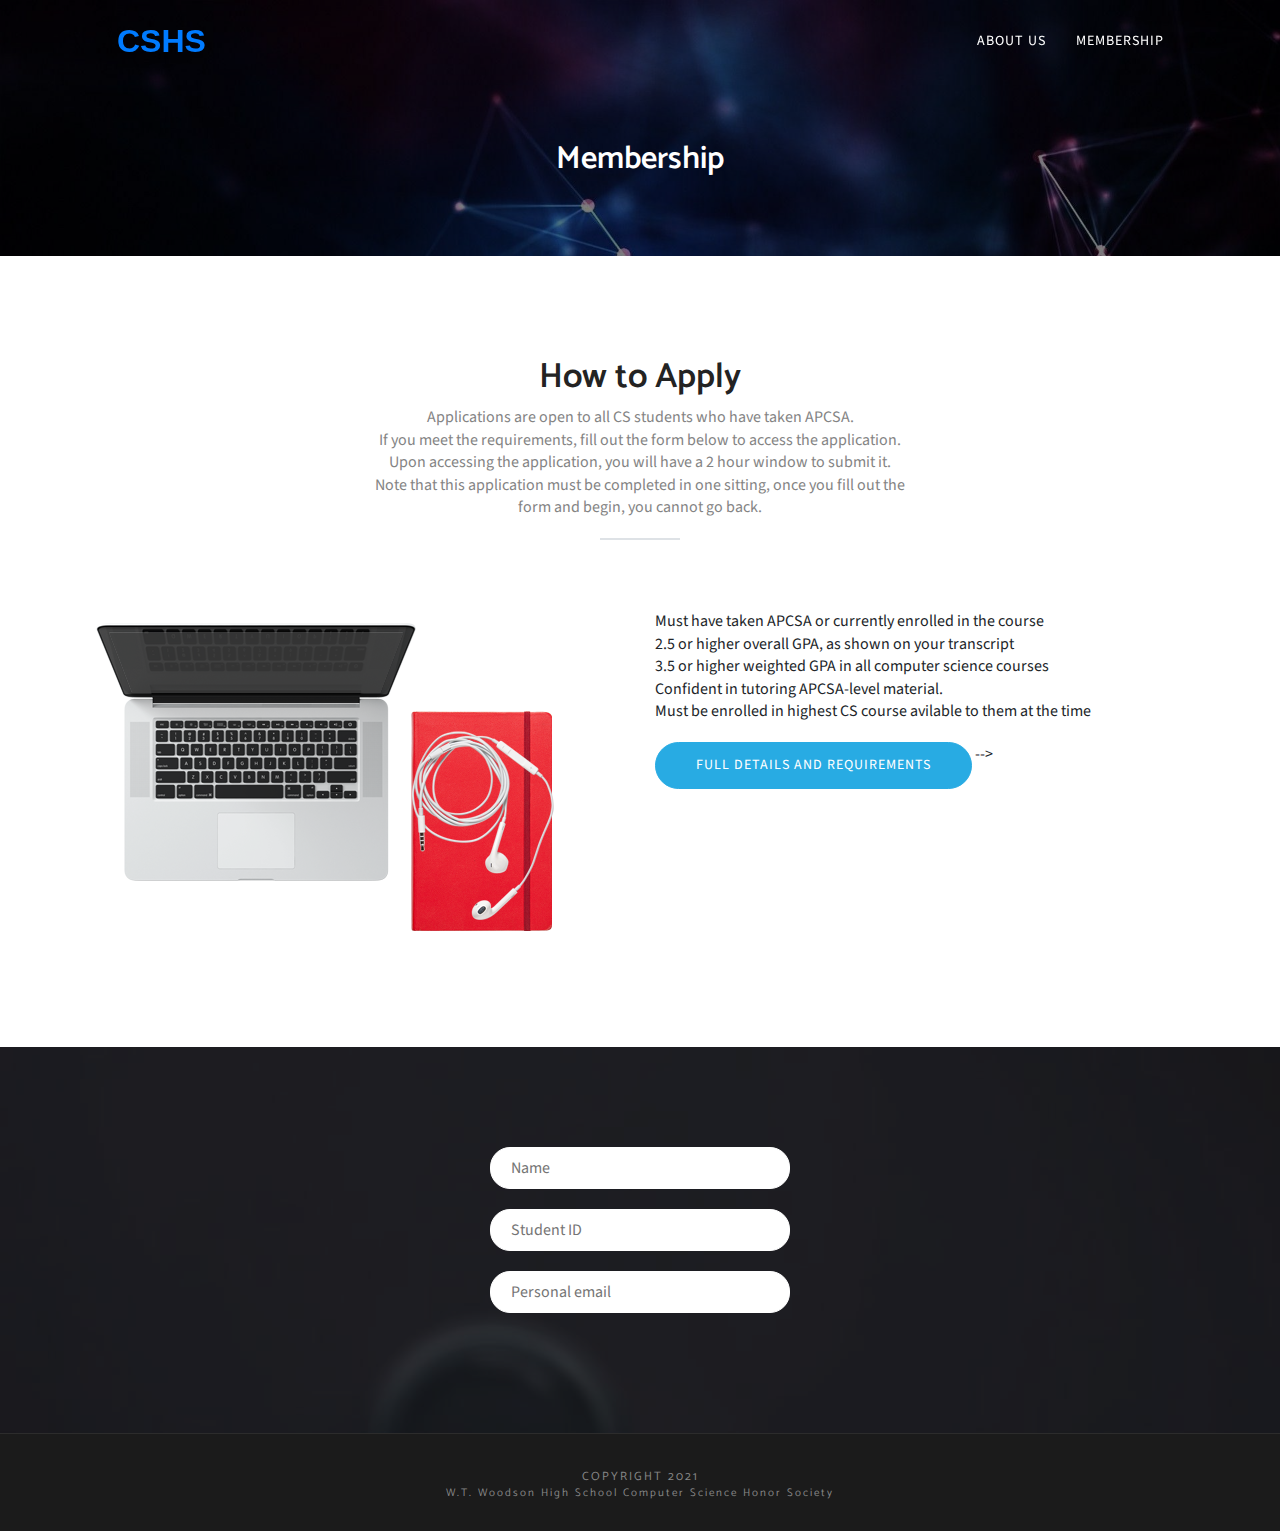
==== membership.html @ 506b85c4 "Merge branch 'main' of https://github.com/woodsoncshs/woodsoncshs.github.io" ====
<!DOCTYPE html>
<html>
<head>
    <!-- ---------------- General meta ---------------- -->
    <meta http-equiv="Content-Type" content="text/html; charset=UTF-8">
    <meta name="description" content="Bingo One page parallax responsive HTML Template ">
    <meta name="author" content="Themefisher.com">

    <!-- ---------------- Mobile specific meta ---------------- -->
    <meta name="viewport" content="width=device-width, initial-scale=1">

    <title>Woodson CSHS</title>

    <!-- ================================ CSS ================================ -->
    <link rel="stylesheet" href="./css/style.css">
    <link rel="stylesheet" href="./css/bootstrap.min.css">
    <link rel="stylesheet" href="./css/lightbox.min.css">
    <link rel="stylesheet" href="./css/animate.css">
    <link rel="stylesheet" href="./css/slick.css">
    <link rel="stylesheet" href="./css/style(1).css">  
    <link rel="stylesheet" href="./css/index.css">  
    <link rel="stylesheet" href="./css/membership.css">  
</head>


<body id="body">
    <!-- ================================ Fixed Navigation ================================ -->
    <header class="navigation fixed-top">
    <div class="container">
        <!-- main nav -->
        <nav class="navbar navbar-expand-lg navbar-light">
        <!-- logo -->
        <a class="navbar-brand logo" href="https://woodson-cshs.vercel.app/index.html">
        </a>
            <a class="nav-item" href="https://woodson-cshs.vercel.app/#">
                <span style="font-weight: bold; font-size: 2rem; font-family: Segoe UI, Tahoma, Geneva, Verdana, sans-serif;">CSHS</span>
            </a>
        
        <!-- /logo -->
        <button class="navbar-toggler" type="button" data-toggle="collapse" data-target="#navigation" aria-controls="navigation" aria-expanded="false" aria-label="Toggle navigation">
            <span class="navbar-toggler-icon"></span>
        </button>

        <div class="collapse navbar-collapse" id="navigation">
            <ul class="navbar-nav ml-auto text-center">
            <li class="nav-item ">
                <a class="nav-link" href="#about">About Us</a>
            </li>
            <li class="nav-item ">
                <a class="nav-link" href="membership.html">Membership</a>
            </li>
            </ul>
        </div>
        </nav>
        <!-- /main nav -->
    </div>
    </header>
    <!-- ================================ End Fixed Navigation ================================ -->

    <section class="single-page-header">
        <div class="container">
            <div class="row">
                <div class="col-md-12">
                    <h2>Membership</h2>

                </div>
            </div>
        </div>
    </section>


    <!-- ================================ Start About Section ================================ -->

    <section class="about" id="about">
        <div class="container">
            <div class="row">

                <!-- section title -->
                <div class="col-12">
                    <div class="title text-center">
                        <h2>How to Apply</h2>
                        <p>Applications are open to all CS students who have taken APCSA.</p>
            <p>If you meet the requirements, fill out the form below to access the application.</p>
            <p>Upon accessing the application, you will have a 2 hour window to submit it.</p>
            <p>Note that this application must be completed in one sitting, once you fill out the form and begin, you cannot go back.</p>
                        <div class="border"></div>
                    </div>
                </div>
                <!-- /section title -->

                <div class="col-md-6">
                    <img src="../assets/about-2.png" class="img-fluid" alt="">
                </div>
                <div class="col-md-6">
                    <ul class="checklist">
                        <li>Must have taken APCSA or currently enrolled in the course</li>
                        <li>2.5 or higher overall GPA, as shown on your transcript</li>
                        <li>3.5 or higher weighted GPA in all computer science courses</li>
                        <li>Confident in tutoring APCSA-level material.</li>
                        <li>Must be enrolled in highest CS course avilable to them at the time</li>
                    </ul>
                    <a href="https://woodson-cshs.vercel.app/application_details.pdf" class="btn btn-main mt-20" download="">Full details and requirements</a>
    <!--         <button id="openTeacherLink" class="btn btn-main mt-20">Request Teacher Recommendation</button> -->
            <script>
                // Get the button element by its id
                var button = document.getElementById("openTeacherLink");
                
                // Add a click event listener to the button
                button.addEventListener("click", function() {
                    // Define the URL you want to open in a new tab
                    var url = "https://www.google.com";
                    
                    // Open the URL in a new tab
                    window.open(url, "_blank");
                });
            </script> -->
                </div>
            </div> <!-- End row -->
        </div> <!-- End container -->
    </section> <!-- End section -->



        <!-- Start Pricing section
            =========================================== -->
    <section class="pricing-table " id="pricing">
        <div class="container">
        <center>
        <div class="fcf-body">
            <div id="fcf-form">
                <div class="form-elements" style="color: white;">
                    <form action="https://formspree.io/f/movaoaee" target="https://forms.gle/Y41dBiAZgpLcd3Kw6" method="post">

                        <label class="form-section">
                            <input class="form-input" placeholder="Name" type="text" name="name">
                        </label>
                        <label class="form-section">
                            <input class="form-input" placeholder="Student ID" type="text" name="name">
                        </label>
                        <label class="form-section">
                            <input class="form-input" placeholder="Personal email" type="text" name="name">
                        </label>
                        <!-- <label class="form-section">
                            <button type="submit" id="start-button"
                            onclick="openApplicationForm()"
                            >Start Application</button>
                        </label> -->
                    </form>


                    <!-- <form id="fcf-form-id" class="fcf-form-class" method="post" action="https://script.google.com/macros/s/AKfycbyuRmaHg55ss0B-yvMfLpNLsrRLZQ8kvXz-AezRRvA0p7ndEiEAN_7xOXNvfqrNZzZAsg/exec">
                        <div class="fcf-form-group">
                            <label for="Name" class="fcf-label">Name</label>
                            <div class="fcf-input-group">
                                <input type="text" id="Name" name="Name" class="fcf-form-control" required="">
                            </div>
                        </div>
                        <br>
                        <div class="fcf-form-group">
                            <label for="Email" class="fcf-label">Personal email address</label>
                            <div class="fcf-input-group">
                                <input type="email" id="Email" name="Email" class="fcf-form-control" required="">
                            </div>
                        </div>
                        <br>
                        <div class="fcf-form-group">
                        <label for="SEmail" class="fcf-label">School email address</label>
                        <div class="fcf-input-group">
                            <input type="email" id="SEmail" name="SEmail" class="fcf-form-control" required="">
                        </div>
                        </div>
                        <br>
                        <div class="fcf-form-group">
                            <button type="submit" id="fcf-button" class="btn btn-main mt-20">Start Application</button>

                            <script type="text/javascript">
                            document.getElementById('fcf-button').addEventListener('click', function() {
                                window.open('https://docs.google.com/forms/d/e/1FAIpQLSd4wOHmdvgYA9Grf5fezfBo4tDIXlmd56w8-1Hycdko66jeHQ/viewform?usp=sf_link', '_blank');  
                            });
                        </script>
                        </div>
                    </form> -->
                </div>
            </div>
        </div>
        </center>
        </div> <!-- End container -->
    </section> <!-- End section -->



    <footer id="footer" class="bg-one">
    
    <div class="footer-bottom">
        <h5>Copyright 2021</h5>
        <h6>W.T. Woodson High School Computer Science Honor Society</h6>
    </div>
    </footer> 



    <!-- end Footer Area
    ========================================== -->


    
    <!-- ================================ Essential Scripts ================================ -->

    <!-- Main jQuery -->
    <script src="./Woodson CSHS_files/jquery.min.js.download"></script>
    
    <!-- Form Validation -->
    <script src="./js/jquery.form.js"></script> 
    <script src="./js/jquery.validate.min.js"></script>
    <script src="./js/bootstrap.min.js"></script>
    <script src="./js/jquery.parallax-1.1.3.js"></script>
    <script src="./js/lightbox.min.js"></script>
    <script src="./js/slick.min.js"></script>
    <script src="./js/jquery.filterizr.min.js"></script>
    <script src="./js/smooth-scroll.min.js"></script>
    <script src="./js/script.js"></script>
    <script src="./js/membership.js"></script>
    <!-- <script>
        $(document).ready(function() {
            $('#fcf-form-id').submit(function(e) {
                e.preventDefault(); // stops the form from submitting the traditional way

                $.ajax({
                    url: $(this).attr('action'), // the URL from your form action attribute
                    type: 'POST',
                    dataType: "json",
                    data: $(this).serialize(), // form data
                    success: function(data) {
                        // Handle success here (e.g. display a thank you message or redirect)
                        alert('Application submitted successfully!');
                    },
                    error: function(data) {
                        // Handle errors here
                        alert('Error submitting application. Please try again.');
                    }
                });
            });
        });
    </script> -->
    
</body>
</html>
---- css/style.css ----
@font-face {
  font-family: 'themefisher-font';
  src:  url('fonts/themefisher-font.eot?ug5hnh');
  src:  url('fonts/themefisher-font.eot?ug5hnh#iefix') format('embedded-opentype'),
    url('fonts/themefisher-font.ttf?ug5hnh') format('truetype'),
    url('fonts/themefisher-font.woff?ug5hnh') format('woff'),
    url('fonts/themefisher-font.svg?ug5hnh#themefisher-font') format('svg');
  font-weight: normal;
  font-style: normal;
}

[class^="tf-"], [class*=" tf-"] {
  /* use !important to prevent issues with browser extensions that change fonts */
  font-family: 'themefisher-font' !important;
  speak: none;
  font-style: normal;
  font-weight: normal;
  font-variant: normal;
  text-transform: none;
  line-height: 1;

  /* Better Font Rendering =========== */
  -webkit-font-smoothing: antialiased;
  -moz-osx-font-smoothing: grayscale;
}

.tf-ion-alert-circled:before {
  content: "\f100";
}
.tf-ion-alert:before {
  content: "\f101";
}
.tf-ion-android-add-circle:before {
  content: "\f359";
}
.tf-ion-android-add:before {
  content: "\f2c7";
}
.tf-ion-android-alarm-clock:before {
  content: "\f35a";
}
.tf-ion-android-alert:before {
  content: "\f35b";
}
.tf-ion-android-apps:before {
  content: "\f35c";
}
.tf-ion-android-archive:before {
  content: "\f2c9";
}
.tf-ion-android-arrow-back:before {
  content: "\f2ca";
}
.tf-ion-android-arrow-down:before {
  content: "\f35d";
}
.tf-ion-android-arrow-dropdown-circle:before {
  content: "\f35e";
}
.tf-ion-android-arrow-dropdown:before {
  content: "\f35f";
}
.tf-ion-android-arrow-dropleft-circle:before {
  content: "\f360";
}
.tf-ion-android-arrow-dropleft:before {
  content: "\f361";
}
.tf-ion-android-arrow-dropright-circle:before {
  content: "\f362";
}
.tf-ion-android-arrow-dropright:before {
  content: "\f363";
}
.tf-ion-android-arrow-dropup-circle:before {
  content: "\f364";
}
.tf-ion-android-arrow-dropup:before {
  content: "\f365";
}
.tf-ion-android-arrow-forward:before {
  content: "\f30f";
}
.tf-ion-android-arrow-up:before {
  content: "\f366";
}
.tf-ion-android-attach:before {
  content: "\f367";
}
.tf-ion-android-bar:before {
  content: "\f368";
}
.tf-ion-android-bicycle:before {
  content: "\f369";
}
.tf-ion-android-boat:before {
  content: "\f36a";
}
.tf-ion-android-bookmark:before {
  content: "\f36b";
}
.tf-ion-android-bulb:before {
  content: "\f36c";
}
.tf-ion-android-bus:before {
  content: "\f36d";
}
.tf-ion-android-calendar:before {
  content: "\f2d1";
}
.tf-ion-android-call:before {
  content: "\f2d2";
}
.tf-ion-android-camera:before {
  content: "\f2d3";
}
.tf-ion-android-cancel:before {
  content: "\f36e";
}
.tf-ion-android-car:before {
  content: "\f36f";
}
.tf-ion-android-cart:before {
  content: "\f370";
}
.tf-ion-android-chat:before {
  content: "\f2d4";
}
.tf-ion-android-checkbox-blank:before {
  content: "\f371";
}
.tf-ion-android-checkbox-outline-blank:before {
  content: "\f372";
}
.tf-ion-android-checkbox-outline:before {
  content: "\f373";
}
.tf-ion-android-checkbox:before {
  content: "\f374";
}
.tf-ion-android-checkmark-circle:before {
  content: "\f375";
}
.tf-ion-android-clipboard:before {
  content: "\f376";
}
.tf-ion-android-close:before {
  content: "\f2d7";
}
.tf-ion-android-cloud-circle:before {
  content: "\f377";
}
.tf-ion-android-cloud-done:before {
  content: "\f378";
}
.tf-ion-android-cloud-outline:before {
  content: "\f379";
}
.tf-ion-android-cloud:before {
  content: "\f37a";
}
.tf-ion-android-color-palette:before {
  content: "\f37b";
}
.tf-ion-android-compass:before {
  content: "\f37c";
}
.tf-ion-android-contact:before {
  content: "\f2d8";
}
.tf-ion-android-contacts:before {
  content: "\f2d9";
}
.tf-ion-android-contract:before {
  content: "\f37d";
}
.tf-ion-android-create:before {
  content: "\f37e";
}
.tf-ion-android-delete:before {
  content: "\f37f";
}
.tf-ion-android-desktop:before {
  content: "\f380";
}
.tf-ion-android-document:before {
  content: "\f381";
}
.tf-ion-android-done-all:before {
  content: "\f382";
}
.tf-ion-android-done:before {
  content: "\f383";
}
.tf-ion-android-download:before {
  content: "\f2dd";
}
.tf-ion-android-drafts:before {
  content: "\f384";
}
.tf-ion-android-exit:before {
  content: "\f385";
}
.tf-ion-android-expand:before {
  content: "\f386";
}
.tf-ion-android-favorite-outline:before {
  content: "\f387";
}
.tf-ion-android-favorite:before {
  content: "\f388";
}
.tf-ion-android-film:before {
  content: "\f389";
}
.tf-ion-android-folder-open:before {
  content: "\f38a";
}
.tf-ion-android-folder:before {
  content: "\f2e0";
}
.tf-ion-android-funnel:before {
  content: "\f38b";
}
.tf-ion-android-globe:before {
  content: "\f38c";
}
.tf-ion-android-hand:before {
  content: "\f2e3";
}
.tf-ion-android-hangout:before {
  content: "\f38d";
}
.tf-ion-android-happy:before {
  content: "\f38e";
}
.tf-ion-android-home:before {
  content: "\f38f";
}
.tf-ion-android-image:before {
  content: "\f2e4";
}
.tf-ion-android-laptop:before {
  content: "\f390";
}
.tf-ion-android-list:before {
  content: "\f391";
}
.tf-ion-android-locate:before {
  content: "\f2e9";
}
.tf-ion-android-lock:before {
  content: "\f392";
}
.tf-ion-android-mail:before {
  content: "\f2eb";
}
.tf-ion-android-map:before {
  content: "\f393";
}
.tf-ion-android-menu:before {
  content: "\f394";
}
.tf-ion-android-microphone-off:before {
  content: "\f395";
}
.tf-ion-android-microphone:before {
  content: "\f2ec";
}
.tf-ion-android-more-horizontal:before {
  content: "\f396";
}
.tf-ion-android-more-vertical:before {
  content: "\f397";
}
.tf-ion-android-navigate:before {
  content: "\f398";
}
.tf-ion-android-notifications-none:before {
  content: "\f399";
}
.tf-ion-android-notifications-off:before {
  content: "\f39a";
}
.tf-ion-android-notifications:before {
  content: "\f39b";
}
.tf-ion-android-open:before {
  content: "\f39c";
}
.tf-ion-android-options:before {
  content: "\f39d";
}
.tf-ion-android-people:before {
  content: "\f39e";
}
.tf-ion-android-person-add:before {
  content: "\f39f";
}
.tf-ion-android-person:before {
  content: "\f3a0";
}
.tf-ion-android-phone-landscape:before {
  content: "\f3a1";
}
.tf-ion-android-phone-portrait:before {
  content: "\f3a2";
}
.tf-ion-android-pin:before {
  content: "\f3a3";
}
.tf-ion-android-plane:before {
  content: "\f3a4";
}
.tf-ion-android-playstore:before {
  content: "\f2f0";
}
.tf-ion-android-print:before {
  content: "\f3a5";
}
.tf-ion-android-radio-button-off:before {
  content: "\f3a6";
}
.tf-ion-android-radio-button-on:before {
  content: "\f3a7";
}
.tf-ion-android-refresh:before {
  content: "\f3a8";
}
.tf-ion-android-remove-circle:before {
  content: "\f3a9";
}
.tf-ion-android-remove:before {
  content: "\f2f4";
}
.tf-ion-android-restaurant:before {
  content: "\f3aa";
}
.tf-ion-android-sad:before {
  content: "\f3ab";
}
.tf-ion-android-search:before {
  content: "\f2f5";
}
.tf-ion-android-send:before {
  content: "\f2f6";
}
.tf-ion-android-settings:before {
  content: "\f2f7";
}
.tf-ion-android-share-alt:before {
  content: "\f3ac";
}
.tf-ion-android-share:before {
  content: "\f2f8";
}
.tf-ion-android-star-half:before {
  content: "\f3ad";
}
.tf-ion-android-star-outline:before {
  content: "\f3ae";
}
.tf-ion-android-star:before {
  content: "\f2fc";
}
.tf-ion-android-stopwatch:before {
  content: "\f2fd";
}
.tf-ion-android-subway:before {
  content: "\f3af";
}
.tf-ion-android-sunny:before {
  content: "\f3b0";
}
.tf-ion-android-sync:before {
  content: "\f3b1";
}
.tf-ion-android-textsms:before {
  content: "\f3b2";
}
.tf-ion-android-time:before {
  content: "\f3b3";
}
.tf-ion-android-train:before {
  content: "\f3b4";
}
.tf-ion-android-unlock:before {
  content: "\f3b5";
}
.tf-ion-android-upload:before {
  content: "\f3b6";
}
.tf-ion-android-volume-down:before {
  content: "\f3b7";
}
.tf-ion-android-volume-mute:before {
  content: "\f3b8";
}
.tf-ion-android-volume-off:before {
  content: "\f3b9";
}
.tf-ion-android-volume-up:before {
  content: "\f3ba";
}
.tf-ion-android-walk:before {
  content: "\f3bb";
}
.tf-ion-android-warning:before {
  content: "\f3bc";
}
.tf-ion-android-watch:before {
  content: "\f3bd";
}
.tf-ion-android-wifi:before {
  content: "\f305";
}
.tf-ion-aperture:before {
  content: "\f313";
}
.tf-ion-archive:before {
  content: "\f102";
}
.tf-ion-arrow-down-a:before {
  content: "\f103";
}
.tf-ion-arrow-down-b:before {
  content: "\f104";
}
.tf-ion-arrow-down-c:before {
  content: "\f105";
}
.tf-ion-arrow-expand:before {
  content: "\f25e";
}
.tf-ion-arrow-graph-down-left:before {
  content: "\f25f";
}
.tf-ion-arrow-graph-down-right:before {
  content: "\f260";
}
.tf-ion-arrow-graph-up-left:before {
  content: "\f261";
}
.tf-ion-arrow-graph-up-right:before {
  content: "\f262";
}
.tf-ion-arrow-left-a:before {
  content: "\f106";
}
.tf-ion-arrow-left-b:before {
  content: "\f107";
}
.tf-ion-arrow-left-c:before {
  content: "\f108";
}
.tf-ion-arrow-move:before {
  content: "\f263";
}
.tf-ion-arrow-resize:before {
  content: "\f264";
}
.tf-ion-arrow-return-left:before {
  content: "\f265";
}
.tf-ion-arrow-return-right:before {
  content: "\f266";
}
.tf-ion-arrow-right-a:before {
  content: "\f109";
}
.tf-ion-arrow-right-b:before {
  content: "\f10a";
}
.tf-ion-arrow-right-c:before {
  content: "\f10b";
}
.tf-ion-arrow-shrink:before {
  content: "\f267";
}
.tf-ion-arrow-swap:before {
  content: "\f268";
}
.tf-ion-arrow-up-a:before {
  content: "\f10c";
}
.tf-ion-arrow-up-b:before {
  content: "\f10d";
}
.tf-ion-arrow-up-c:before {
  content: "\f10e";
}
.tf-ion-asterisk:before {
  content: "\f314";
}
.tf-ion-at:before {
  content: "\f10f";
}
.tf-ion-backspace-outline:before {
  content: "\f3be";
}
.tf-ion-backspace:before {
  content: "\f3bf";
}
.tf-ion-bag:before {
  content: "\f110";
}
.tf-ion-battery-charging:before {
  content: "\f111";
}
.tf-ion-battery-empty:before {
  content: "\f112";
}
.tf-ion-battery-full:before {
  content: "\f113";
}
.tf-ion-battery-half:before {
  content: "\f114";
}
.tf-ion-battery-low:before {
  content: "\f115";
}
.tf-ion-beaker:before {
  content: "\f269";
}
.tf-ion-beer:before {
  content: "\f26a";
}
.tf-ion-bluetooth:before {
  content: "\f116";
}
.tf-ion-bonfire:before {
  content: "\f315";
}
.tf-ion-bookmark:before {
  content: "\f26b";
}
.tf-ion-bowtie:before {
  content: "\f3c0";
}
.tf-ion-briefcase:before {
  content: "\f26c";
}
.tf-ion-bug:before {
  content: "\f2be";
}
.tf-ion-calculator:before {
  content: "\f26d";
}
.tf-ion-calendar:before {
  content: "\f117";
}
.tf-ion-camera:before {
  content: "\f118";
}
.tf-ion-card:before {
  content: "\f119";
}
.tf-ion-cash:before {
  content: "\f316";
}
.tf-ion-chatbox-working:before {
  content: "\f11a";
}
.tf-ion-chatbox:before {
  content: "\f11b";
}
.tf-ion-chatboxes:before {
  content: "\f11c";
}
.tf-ion-chatbubble-working:before {
  content: "\f11d";
}
.tf-ion-chatbubble:before {
  content: "\f11e";
}
.tf-ion-chatbubbles:before {
  content: "\f11f";
}
.tf-ion-checkmark-circled:before {
  content: "\f120";
}
.tf-ion-checkmark-round:before {
  content: "\f121";
}
.tf-ion-checkmark:before {
  content: "\f122";
}
.tf-ion-chevron-down:before {
  content: "\f123";
}
.tf-ion-chevron-left:before {
  content: "\f124";
}
.tf-ion-chevron-right:before {
  content: "\f125";
}
.tf-ion-chevron-up:before {
  content: "\f126";
}
.tf-ion-clipboard:before {
  content: "\f127";
}
.tf-ion-clock:before {
  content: "\f26e";
}
.tf-ion-close-circled:before {
  content: "\f128";
}
.tf-ion-close-round:before {
  content: "\f129";
}
.tf-ion-close:before {
  content: "\f12a";
}
.tf-ion-closed-captioning:before {
  content: "\f317";
}
.tf-ion-cloud:before {
  content: "\f12b";
}
.tf-ion-code-download:before {
  content: "\f26f";
}
.tf-ion-code-working:before {
  content: "\f270";
}
.tf-ion-code:before {
  content: "\f271";
}
.tf-ion-coffee:before {
  content: "\f272";
}
.tf-ion-compass:before {
  content: "\f273";
}
.tf-ion-compose:before {
  content: "\f12c";
}
.tf-ion-connection-bars:before {
  content: "\f274";
}
.tf-ion-contrast:before {
  content: "\f275";
}
.tf-ion-crop:before {
  content: "\f3c1";
}
.tf-ion-cube:before {
  content: "\f318";
}
.tf-ion-disc:before {
  content: "\f12d";
}
.tf-ion-document-text:before {
  content: "\f12e";
}
.tf-ion-document:before {
  content: "\f12f";
}
.tf-ion-drag:before {
  content: "\f130";
}
.tf-ion-earth:before {
  content: "\f276";
}
.tf-ion-easel:before {
  content: "\f3c2";
}
.tf-ion-edit:before {
  content: "\f2bf";
}
.tf-ion-egg:before {
  content: "\f277";
}
.tf-ion-eject:before {
  content: "\f131";
}
.tf-ion-email-unread:before {
  content: "\f3c3";
}
.tf-ion-email:before {
  content: "\f132";
}
.tf-ion-erlenmeyer-flask-bubbles:before {
  content: "\f3c4";
}
.tf-ion-erlenmeyer-flask:before {
  content: "\f3c5";
}
.tf-ion-eye-disabled:before {
  content: "\f306";
}
.tf-ion-eye:before {
  content: "\f133";
}
.tf-ion-female:before {
  content: "\f278";
}
.tf-ion-filing:before {
  content: "\f134";
}
.tf-ion-film-marker:before {
  content: "\f135";
}
.tf-ion-fireball:before {
  content: "\f319";
}
.tf-ion-flag:before {
  content: "\f279";
}
.tf-ion-flame:before {
  content: "\f31a";
}
.tf-ion-flash-off:before {
  content: "\f136";
}
.tf-ion-flash:before {
  content: "\f137";
}
.tf-ion-folder:before {
  content: "\f139";
}
.tf-ion-fork-repo:before {
  content: "\f2c0";
}
.tf-ion-fork:before {
  content: "\f27a";
}
.tf-ion-forward:before {
  content: "\f13a";
}
.tf-ion-funnel:before {
  content: "\f31b";
}
.tf-ion-gear-a:before {
  content: "\f13d";
}
.tf-ion-gear-b:before {
  content: "\f13e";
}
.tf-ion-grid:before {
  content: "\f13f";
}
.tf-ion-hammer:before {
  content: "\f27b";
}
.tf-ion-happy-outline:before {
  content: "\f3c6";
}
.tf-ion-happy:before {
  content: "\f31c";
}
.tf-ion-headphone:before {
  content: "\f140";
}
.tf-ion-heart-broken:before {
  content: "\f31d";
}
.tf-ion-heart:before {
  content: "\f141";
}
.tf-ion-help-buoy:before {
  content: "\f27c";
}
.tf-ion-help-circled:before {
  content: "\f142";
}
.tf-ion-help:before {
  content: "\f143";
}
.tf-ion-home:before {
  content: "\f144";
}
.tf-ion-icecream:before {
  content: "\f27d";
}
.tf-ion-image:before {
  content: "\f147";
}
.tf-ion-images:before {
  content: "\f148";
}
.tf-ion-information-circled:before {
  content: "\f149";
}
.tf-ion-information:before {
  content: "\f14a";
}
.tf-ion-ionic:before {
  content: "\f14b";
}
.tf-ion-ios-alarm-outline:before {
  content: "\f3c7";
}
.tf-ion-ios-alarm:before {
  content: "\f3c8";
}
.tf-ion-ios-albums-outline:before {
  content: "\f3c9";
}
.tf-ion-ios-albums:before {
  content: "\f3ca";
}
.tf-ion-ios-americanfootball-outline:before {
  content: "\f3cb";
}
.tf-ion-ios-americanfootball:before {
  content: "\f3cc";
}
.tf-ion-ios-analytics-outline:before {
  content: "\f3cd";
}
.tf-ion-ios-analytics:before {
  content: "\f3ce";
}
.tf-ion-ios-arrow-back:before {
  content: "\f3cf";
}
.tf-ion-ios-arrow-down:before {
  content: "\f3d0";
}
.tf-ion-ios-arrow-forward:before {
  content: "\f3d1";
}
.tf-ion-ios-arrow-left:before {
  content: "\f3d2";
}
.tf-ion-ios-arrow-right:before {
  content: "\f3d3";
}
.tf-ion-ios-arrow-thin-down:before {
  content: "\f3d4";
}
.tf-ion-ios-arrow-thin-left:before {
  content: "\f3d5";
}
.tf-ion-ios-arrow-thin-right:before {
  content: "\f3d6";
}
.tf-ion-ios-arrow-thin-up:before {
  content: "\f3d7";
}
.tf-ion-ios-arrow-up:before {
  content: "\f3d8";
}
.tf-ion-ios-at-outline:before {
  content: "\f3d9";
}
.tf-ion-ios-at:before {
  content: "\f3da";
}
.tf-ion-ios-barcode-outline:before {
  content: "\f3db";
}
.tf-ion-ios-barcode:before {
  content: "\f3dc";
}
.tf-ion-ios-baseball-outline:before {
  content: "\f3dd";
}
.tf-ion-ios-baseball:before {
  content: "\f3de";
}
.tf-ion-ios-basketball-outline:before {
  content: "\f3df";
}
.tf-ion-ios-basketball:before {
  content: "\f3e0";
}
.tf-ion-ios-bell-outline:before {
  content: "\f3e1";
}
.tf-ion-ios-bell:before {
  content: "\f3e2";
}
.tf-ion-ios-body-outline:before {
  content: "\f3e3";
}
.tf-ion-ios-body:before {
  content: "\f3e4";
}
.tf-ion-ios-bolt-outline:before {
  content: "\f3e5";
}
.tf-ion-ios-bolt:before {
  content: "\f3e6";
}
.tf-ion-ios-book-outline:before {
  content: "\f3e7";
}
.tf-ion-ios-book:before {
  content: "\f3e8";
}
.tf-ion-ios-bookmarks-outline:before {
  content: "\f3e9";
}
.tf-ion-ios-bookmarks:before {
  content: "\f3ea";
}
.tf-ion-ios-box-outline:before {
  content: "\f3eb";
}
.tf-ion-ios-box:before {
  content: "\f3ec";
}
.tf-ion-ios-briefcase-outline:before {
  content: "\f3ed";
}
.tf-ion-ios-briefcase:before {
  content: "\f3ee";
}
.tf-ion-ios-browsers-outline:before {
  content: "\f3ef";
}
.tf-ion-ios-browsers:before {
  content: "\f3f0";
}
.tf-ion-ios-calculator-outline:before {
  content: "\f3f1";
}
.tf-ion-ios-calculator:before {
  content: "\f3f2";
}
.tf-ion-ios-calendar-outline:before {
  content: "\f3f3";
}
.tf-ion-ios-calendar:before {
  content: "\f3f4";
}
.tf-ion-ios-camera-outline:before {
  content: "\f3f5";
}
.tf-ion-ios-camera:before {
  content: "\f3f6";
}
.tf-ion-ios-cart-outline:before {
  content: "\f3f7";
}
.tf-ion-ios-cart:before {
  content: "\f3f8";
}
.tf-ion-ios-chatboxes-outline:before {
  content: "\f3f9";
}
.tf-ion-ios-chatboxes:before {
  content: "\f3fa";
}
.tf-ion-ios-chatbubble-outline:before {
  content: "\f3fb";
}
.tf-ion-ios-chatbubble:before {
  content: "\f3fc";
}
.tf-ion-ios-checkmark-empty:before {
  content: "\f3fd";
}
.tf-ion-ios-checkmark-outline:before {
  content: "\f3fe";
}
.tf-ion-ios-checkmark:before {
  content: "\f3ff";
}
.tf-ion-ios-circle-filled:before {
  content: "\f400";
}
.tf-ion-ios-circle-outline:before {
  content: "\f401";
}
.tf-ion-ios-clock-outline:before {
  content: "\f402";
}
.tf-ion-ios-clock:before {
  content: "\f403";
}
.tf-ion-ios-close-empty:before {
  content: "\f404";
}
.tf-ion-ios-close-outline:before {
  content: "\f405";
}
.tf-ion-ios-close:before {
  content: "\f406";
}
.tf-ion-ios-cloud-download-outline:before {
  content: "\f407";
}
.tf-ion-ios-cloud-download:before {
  content: "\f408";
}
.tf-ion-ios-cloud-outline:before {
  content: "\f409";
}
.tf-ion-ios-cloud-upload-outline:before {
  content: "\f40a";
}
.tf-ion-ios-cloud-upload:before {
  content: "\f40b";
}
.tf-ion-ios-cloud:before {
  content: "\f40c";
}
.tf-ion-ios-cloudy-night-outline:before {
  content: "\f40d";
}
.tf-ion-ios-cloudy-night:before {
  content: "\f40e";
}
.tf-ion-ios-cloudy-outline:before {
  content: "\f40f";
}
.tf-ion-ios-cloudy:before {
  content: "\f410";
}
.tf-ion-ios-cog-outline:before {
  content: "\f411";
}
.tf-ion-ios-cog:before {
  content: "\f412";
}
.tf-ion-ios-color-filter-outline:before {
  content: "\f413";
}
.tf-ion-ios-color-filter:before {
  content: "\f414";
}
.tf-ion-ios-color-wand-outline:before {
  content: "\f415";
}
.tf-ion-ios-color-wand:before {
  content: "\f416";
}
.tf-ion-ios-compose-outline:before {
  content: "\f417";
}
.tf-ion-ios-compose:before {
  content: "\f418";
}
.tf-ion-ios-contact-outline:before {
  content: "\f419";
}
.tf-ion-ios-contact:before {
  content: "\f41a";
}
.tf-ion-ios-copy-outline:before {
  content: "\f41b";
}
.tf-ion-ios-copy:before {
  content: "\f41c";
}
.tf-ion-ios-crop-strong:before {
  content: "\f41d";
}
.tf-ion-ios-crop:before {
  content: "\f41e";
}
.tf-ion-ios-download-outline:before {
  content: "\f41f";
}
.tf-ion-ios-download:before {
  content: "\f420";
}
.tf-ion-ios-drag:before {
  content: "\f421";
}
.tf-ion-ios-email-outline:before {
  content: "\f422";
}
.tf-ion-ios-email:before {
  content: "\f423";
}
.tf-ion-ios-eye-outline:before {
  content: "\f424";
}
.tf-ion-ios-eye:before {
  content: "\f425";
}
.tf-ion-ios-fastforward-outline:before {
  content: "\f426";
}
.tf-ion-ios-fastforward:before {
  content: "\f427";
}
.tf-ion-ios-filing-outline:before {
  content: "\f428";
}
.tf-ion-ios-filing:before {
  content: "\f429";
}
.tf-ion-ios-film-outline:before {
  content: "\f42a";
}
.tf-ion-ios-film:before {
  content: "\f42b";
}
.tf-ion-ios-flag-outline:before {
  content: "\f42c";
}
.tf-ion-ios-flag:before {
  content: "\f42d";
}
.tf-ion-ios-flame-outline:before {
  content: "\f42e";
}
.tf-ion-ios-flame:before {
  content: "\f42f";
}
.tf-ion-ios-flask-outline:before {
  content: "\f430";
}
.tf-ion-ios-flask:before {
  content: "\f431";
}
.tf-ion-ios-flower-outline:before {
  content: "\f432";
}
.tf-ion-ios-flower:before {
  content: "\f433";
}
.tf-ion-ios-folder-outline:before {
  content: "\f434";
}
.tf-ion-ios-folder:before {
  content: "\f435";
}
.tf-ion-ios-football-outline:before {
  content: "\f436";
}
.tf-ion-ios-football:before {
  content: "\f437";
}
.tf-ion-ios-game-controller-a-outline:before {
  content: "\f438";
}
.tf-ion-ios-game-controller-a:before {
  content: "\f439";
}
.tf-ion-ios-game-controller-b-outline:before {
  content: "\f43a";
}
.tf-ion-ios-game-controller-b:before {
  content: "\f43b";
}
.tf-ion-ios-gear-outline:before {
  content: "\f43c";
}
.tf-ion-ios-gear:before {
  content: "\f43d";
}
.tf-ion-ios-glasses-outline:before {
  content: "\f43e";
}
.tf-ion-ios-glasses:before {
  content: "\f43f";
}
.tf-ion-ios-grid-view-outline:before {
  content: "\f440";
}
.tf-ion-ios-grid-view:before {
  content: "\f441";
}
.tf-ion-ios-heart-outline:before {
  content: "\f442";
}
.tf-ion-ios-heart:before {
  content: "\f443";
}
.tf-ion-ios-help-empty:before {
  content: "\f444";
}
.tf-ion-ios-help-outline:before {
  content: "\f445";
}
.tf-ion-ios-help:before {
  content: "\f446";
}
.tf-ion-ios-home-outline:before {
  content: "\f447";
}
.tf-ion-ios-home:before {
  content: "\f448";
}
.tf-ion-ios-infinite-outline:before {
  content: "\f449";
}
.tf-ion-ios-infinite:before {
  content: "\f44a";
}
.tf-ion-ios-information-empty:before {
  content: "\f44b";
}
.tf-ion-ios-information-outline:before {
  content: "\f44c";
}
.tf-ion-ios-information:before {
  content: "\f44d";
}
.tf-ion-ios-ionic-outline:before {
  content: "\f44e";
}
.tf-ion-ios-keypad-outline:before {
  content: "\f44f";
}
.tf-ion-ios-keypad:before {
  content: "\f450";
}
.tf-ion-ios-lightbulb-outline:before {
  content: "\f451";
}
.tf-ion-ios-lightbulb:before {
  content: "\f452";
}
.tf-ion-ios-list-outline:before {
  content: "\f453";
}
.tf-ion-ios-list:before {
  content: "\f454";
}
.tf-ion-ios-location-outline:before {
  content: "\f455";
}
.tf-ion-ios-location:before {
  content: "\f456";
}
.tf-ion-ios-locked-outline:before {
  content: "\f457";
}
.tf-ion-ios-locked:before {
  content: "\f458";
}
.tf-ion-ios-loop-strong:before {
  content: "\f459";
}
.tf-ion-ios-loop:before {
  content: "\f45a";
}
.tf-ion-ios-medical-outline:before {
  content: "\f45b";
}
.tf-ion-ios-medical:before {
  content: "\f45c";
}
.tf-ion-ios-medkit-outline:before {
  content: "\f45d";
}
.tf-ion-ios-medkit:before {
  content: "\f45e";
}
.tf-ion-ios-mic-off:before {
  content: "\f45f";
}
.tf-ion-ios-mic-outline:before {
  content: "\f460";
}
.tf-ion-ios-mic:before {
  content: "\f461";
}
.tf-ion-ios-minus-empty:before {
  content: "\f462";
}
.tf-ion-ios-minus-outline:before {
  content: "\f463";
}
.tf-ion-ios-minus:before {
  content: "\f464";
}
.tf-ion-ios-monitor-outline:before {
  content: "\f465";
}
.tf-ion-ios-monitor:before {
  content: "\f466";
}
.tf-ion-ios-moon-outline:before {
  content: "\f467";
}
.tf-ion-ios-moon:before {
  content: "\f468";
}
.tf-ion-ios-more-outline:before {
  content: "\f469";
}
.tf-ion-ios-more:before {
  content: "\f46a";
}
.tf-ion-ios-musical-note:before {
  content: "\f46b";
}
.tf-ion-ios-musical-notes:before {
  content: "\f46c";
}
.tf-ion-ios-navigate-outline:before {
  content: "\f46d";
}
.tf-ion-ios-navigate:before {
  content: "\f46e";
}
.tf-ion-ios-nutrition-outline:before {
  content: "\f46f";
}
.tf-ion-ios-nutrition:before {
  content: "\f470";
}
.tf-ion-ios-paper-outline:before {
  content: "\f471";
}
.tf-ion-ios-paper:before {
  content: "\f472";
}
.tf-ion-ios-paperplane-outline:before {
  content: "\f473";
}
.tf-ion-ios-paperplane:before {
  content: "\f474";
}
.tf-ion-ios-partlysunny-outline:before {
  content: "\f475";
}
.tf-ion-ios-partlysunny:before {
  content: "\f476";
}
.tf-ion-ios-pause-outline:before {
  content: "\f477";
}
.tf-ion-ios-pause:before {
  content: "\f478";
}
.tf-ion-ios-paw-outline:before {
  content: "\f479";
}
.tf-ion-ios-paw:before {
  content: "\f47a";
}
.tf-ion-ios-people-outline:before {
  content: "\f47b";
}
.tf-ion-ios-people:before {
  content: "\f47c";
}
.tf-ion-ios-person-outline:before {
  content: "\f47d";
}
.tf-ion-ios-person:before {
  content: "\f47e";
}
.tf-ion-ios-personadd-outline:before {
  content: "\f47f";
}
.tf-ion-ios-personadd:before {
  content: "\f480";
}
.tf-ion-ios-photos-outline:before {
  content: "\f481";
}
.tf-ion-ios-photos:before {
  content: "\f482";
}
.tf-ion-ios-pie-outline:before {
  content: "\f483";
}
.tf-ion-ios-pie:before {
  content: "\f484";
}
.tf-ion-ios-pint-outline:before {
  content: "\f485";
}
.tf-ion-ios-pint:before {
  content: "\f486";
}
.tf-ion-ios-play-outline:before {
  content: "\f487";
}
.tf-ion-ios-play:before {
  content: "\f488";
}
.tf-ion-ios-plus-empty:before {
  content: "\f489";
}
.tf-ion-ios-plus-outline:before {
  content: "\f48a";
}
.tf-ion-ios-plus:before {
  content: "\f48b";
}
.tf-ion-ios-pricetag-outline:before {
  content: "\f48c";
}
.tf-ion-ios-pricetag:before {
  content: "\f48d";
}
.tf-ion-ios-pricetags-outline:before {
  content: "\f48e";
}
.tf-ion-ios-pricetags:before {
  content: "\f48f";
}
.tf-ion-ios-printer-outline:before {
  content: "\f490";
}
.tf-ion-ios-printer:before {
  content: "\f491";
}
.tf-ion-ios-pulse-strong:before {
  content: "\f492";
}
.tf-ion-ios-pulse:before {
  content: "\f493";
}
.tf-ion-ios-rainy-outline:before {
  content: "\f494";
}
.tf-ion-ios-rainy:before {
  content: "\f495";
}
.tf-ion-ios-recording-outline:before {
  content: "\f496";
}
.tf-ion-ios-recording:before {
  content: "\f497";
}
.tf-ion-ios-redo-outline:before {
  content: "\f498";
}
.tf-ion-ios-redo:before {
  content: "\f499";
}
.tf-ion-ios-refresh-empty:before {
  content: "\f49a";
}
.tf-ion-ios-refresh-outline:before {
  content: "\f49b";
}
.tf-ion-ios-refresh:before {
  content: "\f49c";
}
.tf-ion-ios-reload:before {
  content: "\f49d";
}
.tf-ion-ios-reverse-camera-outline:before {
  content: "\f49e";
}
.tf-ion-ios-reverse-camera:before {
  content: "\f49f";
}
.tf-ion-ios-rewind-outline:before {
  content: "\f4a0";
}
.tf-ion-ios-rewind:before {
  content: "\f4a1";
}
.tf-ion-ios-rose-outline:before {
  content: "\f4a2";
}
.tf-ion-ios-rose:before {
  content: "\f4a3";
}
.tf-ion-ios-search-strong:before {
  content: "\f4a4";
}
.tf-ion-ios-search:before {
  content: "\f4a5";
}
.tf-ion-ios-settings-strong:before {
  content: "\f4a6";
}
.tf-ion-ios-settings:before {
  content: "\f4a7";
}
.tf-ion-ios-shuffle-strong:before {
  content: "\f4a8";
}
.tf-ion-ios-shuffle:before {
  content: "\f4a9";
}
.tf-ion-ios-skipbackward-outline:before {
  content: "\f4aa";
}
.tf-ion-ios-skipbackward:before {
  content: "\f4ab";
}
.tf-ion-ios-skipforward-outline:before {
  content: "\f4ac";
}
.tf-ion-ios-skipforward:before {
  content: "\f4ad";
}
.tf-ion-ios-snowy:before {
  content: "\f4ae";
}
.tf-ion-ios-speedometer-outline:before {
  content: "\f4af";
}
.tf-ion-ios-speedometer:before {
  content: "\f4b0";
}
.tf-ion-ios-star-half:before {
  content: "\f4b1";
}
.tf-ion-ios-star-outline:before {
  content: "\f4b2";
}
.tf-ion-ios-star:before {
  content: "\f4b3";
}
.tf-ion-ios-stopwatch-outline:before {
  content: "\f4b4";
}
.tf-ion-ios-stopwatch:before {
  content: "\f4b5";
}
.tf-ion-ios-sunny-outline:before {
  content: "\f4b6";
}
.tf-ion-ios-sunny:before {
  content: "\f4b7";
}
.tf-ion-ios-telephone-outline:before {
  content: "\f4b8";
}
.tf-ion-ios-telephone:before {
  content: "\f4b9";
}
.tf-ion-ios-tennisball-outline:before {
  content: "\f4ba";
}
.tf-ion-ios-tennisball:before {
  content: "\f4bb";
}
.tf-ion-ios-thunderstorm-outline:before {
  content: "\f4bc";
}
.tf-ion-ios-thunderstorm:before {
  content: "\f4bd";
}
.tf-ion-ios-time-outline:before {
  content: "\f4be";
}
.tf-ion-ios-time:before {
  content: "\f4bf";
}
.tf-ion-ios-timer-outline:before {
  content: "\f4c0";
}
.tf-ion-ios-timer:before {
  content: "\f4c1";
}
.tf-ion-ios-toggle-outline:before {
  content: "\f4c2";
}
.tf-ion-ios-toggle:before {
  content: "\f4c3";
}
.tf-ion-ios-trash-outline:before {
  content: "\f4c4";
}
.tf-ion-ios-trash:before {
  content: "\f4c5";
}
.tf-ion-ios-undo-outline:before {
  content: "\f4c6";
}
.tf-ion-ios-undo:before {
  content: "\f4c7";
}
.tf-ion-ios-unlocked-outline:before {
  content: "\f4c8";
}
.tf-ion-ios-unlocked:before {
  content: "\f4c9";
}
.tf-ion-ios-upload-outline:before {
  content: "\f4ca";
}
.tf-ion-ios-upload:before {
  content: "\f4cb";
}
.tf-ion-ios-videocam-outline:before {
  content: "\f4cc";
}
.tf-ion-ios-videocam:before {
  content: "\f4cd";
}
.tf-ion-ios-volume-high:before {
  content: "\f4ce";
}
.tf-ion-ios-volume-low:before {
  content: "\f4cf";
}
.tf-ion-ios-wineglass-outline:before {
  content: "\f4d0";
}
.tf-ion-ios-wineglass:before {
  content: "\f4d1";
}
.tf-ion-ios-world-outline:before {
  content: "\f4d2";
}
.tf-ion-ios-world:before {
  content: "\f4d3";
}
.tf-ion-ipad:before {
  content: "\f1f9";
}
.tf-ion-iphone:before {
  content: "\f1fa";
}
.tf-ion-ipod:before {
  content: "\f1fb";
}
.tf-ion-jet:before {
  content: "\f295";
}
.tf-ion-key:before {
  content: "\f296";
}
.tf-ion-knife:before {
  content: "\f297";
}
.tf-ion-laptop:before {
  content: "\f1fc";
}
.tf-ion-leaf:before {
  content: "\f1fd";
}
.tf-ion-levels:before {
  content: "\f298";
}
.tf-ion-lightbulb:before {
  content: "\f299";
}
.tf-ion-link:before {
  content: "\f1fe";
}
.tf-ion-load-a:before {
  content: "\f29a";
}
.tf-ion-load-b:before {
  content: "\f29b";
}
.tf-ion-load-c:before {
  content: "\f29c";
}
.tf-ion-load-d:before {
  content: "\f29d";
}
.tf-ion-location:before {
  content: "\f1ff";
}
.tf-ion-lock-combination:before {
  content: "\f4d4";
}
.tf-ion-locked:before {
  content: "\f200";
}
.tf-ion-log-in:before {
  content: "\f29e";
}
.tf-ion-log-out:before {
  content: "\f29f";
}
.tf-ion-loop:before {
  content: "\f201";
}
.tf-ion-magnet:before {
  content: "\f2a0";
}
.tf-ion-male:before {
  content: "\f2a1";
}
.tf-ion-man:before {
  content: "\f202";
}
.tf-ion-map:before {
  content: "\f203";
}
.tf-ion-medkit:before {
  content: "\f2a2";
}
.tf-ion-merge:before {
  content: "\f33f";
}
.tf-ion-mic-a:before {
  content: "\f204";
}
.tf-ion-mic-b:before {
  content: "\f205";
}
.tf-ion-mic-c:before {
  content: "\f206";
}
.tf-ion-minus-circled:before {
  content: "\f207";
}
.tf-ion-minus-round:before {
  content: "\f208";
}
.tf-ion-minus:before {
  content: "\f209";
}
.tf-ion-model-s:before {
  content: "\f2c1";
}
.tf-ion-monitor:before {
  content: "\f20a";
}
.tf-ion-more:before {
  content: "\f20b";
}
.tf-ion-mouse:before {
  content: "\f340";
}
.tf-ion-music-note:before {
  content: "\f20c";
}
.tf-ion-navicon-round:before {
  content: "\f20d";
}
.tf-ion-navicon:before {
  content: "\f20e";
}
.tf-ion-navigate:before {
  content: "\f2a3";
}
.tf-ion-network:before {
  content: "\f341";
}
.tf-ion-no-smoking:before {
  content: "\f2c2";
}
.tf-ion-nuclear:before {
  content: "\f2a4";
}
.tf-ion-outlet:before {
  content: "\f342";
}
.tf-ion-paintbrush:before {
  content: "\f4d5";
}
.tf-ion-paintbucket:before {
  content: "\f4d6";
}
.tf-ion-paper-airplane:before {
  content: "\f2c3";
}
.tf-ion-paperclip:before {
  content: "\f20f";
}
.tf-ion-pause:before {
  content: "\f210";
}
.tf-ion-person-add:before {
  content: "\f211";
}
.tf-ion-person-stalker:before {
  content: "\f212";
}
.tf-ion-person:before {
  content: "\f213";
}
.tf-ion-pie-graph:before {
  content: "\f2a5";
}
.tf-ion-pin:before {
  content: "\f2a6";
}
.tf-ion-pinpoint:before {
  content: "\f2a7";
}
.tf-ion-pizza:before {
  content: "\f2a8";
}
.tf-ion-plane:before {
  content: "\f214";
}
.tf-ion-planet:before {
  content: "\f343";
}
.tf-ion-play:before {
  content: "\f215";
}
.tf-ion-playstation:before {
  content: "\f30a";
}
.tf-ion-plus-circled:before {
  content: "\f216";
}
.tf-ion-plus-round:before {
  content: "\f217";
}
.tf-ion-plus:before {
  content: "\f218";
}
.tf-ion-podium:before {
  content: "\f344";
}
.tf-ion-pound:before {
  content: "\f219";
}
.tf-ion-power:before {
  content: "\f2a9";
}
.tf-ion-pricetag:before {
  content: "\f2aa";
}
.tf-ion-pricetags:before {
  content: "\f2ab";
}
.tf-ion-printer:before {
  content: "\f21a";
}
.tf-ion-pull-request:before {
  content: "\f345";
}
.tf-ion-qr-scanner:before {
  content: "\f346";
}
.tf-ion-quote:before {
  content: "\f347";
}
.tf-ion-radio-waves:before {
  content: "\f2ac";
}
.tf-ion-record:before {
  content: "\f21b";
}
.tf-ion-refresh:before {
  content: "\f21c";
}
.tf-ion-reply-all:before {
  content: "\f21d";
}
.tf-ion-reply:before {
  content: "\f21e";
}
.tf-ion-ribbon-a:before {
  content: "\f348";
}
.tf-ion-ribbon-b:before {
  content: "\f349";
}
.tf-ion-sad-outline:before {
  content: "\f4d7";
}
.tf-ion-sad:before {
  content: "\f34a";
}
.tf-ion-scissors:before {
  content: "\f34b";
}
.tf-ion-search:before {
  content: "\f21f";
}
.tf-ion-settings:before {
  content: "\f2ad";
}
.tf-ion-share:before {
  content: "\f220";
}
.tf-ion-shuffle:before {
  content: "\f221";
}
.tf-ion-skip-backward:before {
  content: "\f222";
}
.tf-ion-skip-forward:before {
  content: "\f223";
}
.tf-ion-social-android-outline:before {
  content: "\f224";
}
.tf-ion-social-android:before {
  content: "\f225";
}
.tf-ion-social-angular-outline:before {
  content: "\f4d8";
}
.tf-ion-social-angular:before {
  content: "\f4d9";
}
.tf-ion-social-apple-outline:before {
  content: "\f226";
}
.tf-ion-social-apple:before {
  content: "\f227";
}
.tf-ion-social-bitcoin-outline:before {
  content: "\f2ae";
}
.tf-ion-social-bitcoin:before {
  content: "\f2af";
}
.tf-ion-social-buffer-outline:before {
  content: "\f228";
}
.tf-ion-social-buffer:before {
  content: "\f229";
}
.tf-ion-social-chrome-outline:before {
  content: "\f4da";
}
.tf-ion-social-chrome:before {
  content: "\f4db";
}
.tf-ion-social-codepen-outline:before {
  content: "\f4dc";
}
.tf-ion-social-codepen:before {
  content: "\f4dd";
}
.tf-ion-social-css3-outline:before {
  content: "\f4de";
}
.tf-ion-social-css3:before {
  content: "\f4df";
}
.tf-ion-social-designernews-outline:before {
  content: "\f22a";
}
.tf-ion-social-designernews:before {
  content: "\f22b";
}
.tf-ion-social-dribbble-outline:before {
  content: "\f22c";
}
.tf-ion-social-dribbble:before {
  content: "\f22d";
}
.tf-ion-social-dropbox-outline:before {
  content: "\f22e";
}
.tf-ion-social-dropbox:before {
  content: "\f22f";
}
.tf-ion-social-euro-outline:before {
  content: "\f4e0";
}
.tf-ion-social-euro:before {
  content: "\f4e1";
}
.tf-ion-social-facebook-outline:before {
  content: "\f230";
}
.tf-ion-social-facebook:before {
  content: "\f231";
}
.tf-ion-social-foursquare-outline:before {
  content: "\f34c";
}
.tf-ion-social-foursquare:before {
  content: "\f34d";
}
.tf-ion-social-freebsd-devil:before {
  content: "\f2c4";
}
.tf-ion-social-github-outline:before {
  content: "\f232";
}
.tf-ion-social-github:before {
  content: "\f233";
}
.tf-ion-social-google-outline:before {
  content: "\f34e";
}
.tf-ion-social-google:before {
  content: "\f34f";
}
.tf-ion-social-googleplus-outline:before {
  content: "\f234";
}
.tf-ion-social-googleplus:before {
  content: "\f235";
}
.tf-ion-social-hackernews-outline:before {
  content: "\f236";
}
.tf-ion-social-hackernews:before {
  content: "\f237";
}
.tf-ion-social-html5-outline:before {
  content: "\f4e2";
}
.tf-ion-social-html5:before {
  content: "\f4e3";
}
.tf-ion-social-instagram-outline:before {
  content: "\f350";
}
.tf-ion-social-instagram:before {
  content: "\f351";
}
.tf-ion-social-javascript-outline:before {
  content: "\f4e4";
}
.tf-ion-social-javascript:before {
  content: "\f4e5";
}
.tf-ion-social-linkedin-outline:before {
  content: "\f238";
}
.tf-ion-social-linkedin:before {
  content: "\f239";
}
.tf-ion-social-markdown:before {
  content: "\f4e6";
}
.tf-ion-social-nodejs:before {
  content: "\f4e7";
}
.tf-ion-social-octocat:before {
  content: "\f4e8";
}
.tf-ion-social-pinterest-outline:before {
  content: "\f2b0";
}
.tf-ion-social-pinterest:before {
  content: "\f2b1";
}
.tf-ion-social-python:before {
  content: "\f4e9";
}
.tf-ion-social-reddit-outline:before {
  content: "\f23a";
}
.tf-ion-social-reddit:before {
  content: "\f23b";
}
.tf-ion-social-rss-outline:before {
  content: "\f23c";
}
.tf-ion-social-rss:before {
  content: "\f23d";
}
.tf-ion-social-sass:before {
  content: "\f4ea";
}
.tf-ion-social-skype-outline:before {
  content: "\f23e";
}
.tf-ion-social-skype:before {
  content: "\f23f";
}
.tf-ion-social-snapchat-outline:before {
  content: "\f4eb";
}
.tf-ion-social-snapchat:before {
  content: "\f4ec";
}
.tf-ion-social-tumblr-outline:before {
  content: "\f240";
}
.tf-ion-social-tumblr:before {
  content: "\f241";
}
.tf-ion-social-tux:before {
  content: "\f2c5";
}
.tf-ion-social-twitch-outline:before {
  content: "\f4ed";
}
.tf-ion-social-twitch:before {
  content: "\f4ee";
}
.tf-ion-social-twitter-outline:before {
  content: "\f242";
}
.tf-ion-social-twitter:before {
  content: "\f243";
}
.tf-ion-social-usd-outline:before {
  content: "\f352";
}
.tf-ion-social-usd:before {
  content: "\f353";
}
.tf-ion-social-vimeo-outline:before {
  content: "\f244";
}
.tf-ion-social-vimeo:before {
  content: "\f245";
}
.tf-ion-social-whatsapp-outline:before {
  content: "\f4ef";
}
.tf-ion-social-whatsapp:before {
  content: "\f4f0";
}
.tf-ion-social-windows-outline:before {
  content: "\f246";
}
.tf-ion-social-windows:before {
  content: "\f247";
}
.tf-ion-social-wordpress-outline:before {
  content: "\f248";
}
.tf-ion-social-wordpress:before {
  content: "\f249";
}
.tf-ion-social-yahoo-outline:before {
  content: "\f24a";
}
.tf-ion-social-yahoo:before {
  content: "\f24b";
}
.tf-ion-social-yen-outline:before {
  content: "\f4f1";
}
.tf-ion-social-yen:before {
  content: "\f4f2";
}
.tf-ion-social-youtube-outline:before {
  content: "\f24c";
}
.tf-ion-social-youtube:before {
  content: "\f24d";
}
.tf-ion-soup-can-outline:before {
  content: "\f4f3";
}
.tf-ion-soup-can:before {
  content: "\f4f4";
}
.tf-ion-speakerphone:before {
  content: "\f2b2";
}
.tf-ion-speedometer:before {
  content: "\f2b3";
}
.tf-ion-spoon:before {
  content: "\f2b4";
}
.tf-ion-star:before {
  content: "\f24e";
}
.tf-ion-stats-bars:before {
  content: "\f2b5";
}
.tf-ion-steam:before {
  content: "\f30b";
}
.tf-ion-stop:before {
  content: "\f24f";
}
.tf-ion-thermometer:before {
  content: "\f2b6";
}
.tf-ion-thumbsdown:before {
  content: "\f250";
}
.tf-ion-thumbsup:before {
  content: "\f251";
}
.tf-ion-toggle-filled:before {
  content: "\f354";
}
.tf-ion-toggle:before {
  content: "\f355";
}
.tf-ion-transgender:before {
  content: "\f4f5";
}
.tf-ion-trash-a:before {
  content: "\f252";
}
.tf-ion-trash-b:before {
  content: "\f253";
}
.tf-ion-trophy:before {
  content: "\f356";
}
.tf-ion-tshirt-outline:before {
  content: "\f4f6";
}
.tf-ion-tshirt:before {
  content: "\f4f7";
}
.tf-ion-umbrella:before {
  content: "\f2b7";
}
.tf-ion-university:before {
  content: "\f357";
}
.tf-ion-unlocked:before {
  content: "\f254";
}
.tf-ion-upload:before {
  content: "\f255";
}
.tf-ion-usb:before {
  content: "\f2b8";
}
.tf-ion-videocamera:before {
  content: "\f256";
}
.tf-ion-volume-high:before {
  content: "\f257";
}
.tf-ion-volume-low:before {
  content: "\f258";
}
.tf-ion-volume-medium:before {
  content: "\f259";
}
.tf-ion-volume-mute:before {
  content: "\f25a";
}
.tf-ion-wand:before {
  content: "\f358";
}
.tf-ion-waterdrop:before {
  content: "\f25b";
}
.tf-ion-wifi:before {
  content: "\f25c";
}
.tf-ion-wineglass:before {
  content: "\f2b9";
}
.tf-ion-woman:before {
  content: "\f25d";
}
.tf-ion-wrench:before {
  content: "\f2ba";
}
.tf-ion-xbox:before {
  content: "\f30c";
}
.tf-mobile:before {
  content: "\e000";
}
.tf-laptop:before {
  content: "\e001";
}
.tf-desktop:before {
  content: "\e002";
}
.tf-phone2:before {
  content: "\e004";
}
.tf-document3:before {
  content: "\e005";
}
.tf-documents5:before {
  content: "\e006";
}
.tf-search3:before {
  content: "\e007";
}
.tf-clipboard4:before {
  content: "\e008";
}
.tf-newspaper:before {
  content: "\e009";
}
.tf-notebook9:before {
  content: "\e00a";
}
.tf-book-open:before {
  content: "\e00b";
}
.tf-browser:before {
  content: "\e00c";
}
.tf-calendar2:before {
  content: "\e00d";
}
.tf-presentation:before {
  content: "\e00e";
}
.tf-picture:before {
  content: "\e00f";
}
.tf-pictures:before {
  content: "\e010";
}
.tf-video:before {
  content: "\e011";
}
.tf-camera2:before {
  content: "\e012";
}
.tf-printer:before {
  content: "\e013";
}
.tf-toolbox:before {
  content: "\e014";
}
.tf-briefcase2:before {
  content: "\e015";
}
.tf-wallet:before {
  content: "\e016";
}
.tf-gift2:before {
  content: "\e017";
}
.tf-bargraph:before {
  content: "\e018";
}
.tf-grid:before {
  content: "\e019";
}
.tf-expand2:before {
  content: "\e01a";
}
.tf-focus:before {
  content: "\e01b";
}
.tf-edit:before {
  content: "\e01c";
}
.tf-ribbon:before {
  content: "\e01e";
}
.tf-adjustments:before {
  content: "\e01d";
}
.tf-hourglass:before {
  content: "\e01f";
}
.tf-lock2:before {
  content: "\e020";
}
.tf-megaphone:before {
  content: "\e021";
}
.tf-shield2:before {
  content: "\e022";
}
.tf-trophy6:before {
  content: "\e023";
}
.tf-flag2:before {
  content: "\e024";
}
.tf-map2:before {
  content: "\e025";
}
.tf-puzzle:before {
  content: "\e026";
}
.tf-basket:before {
  content: "\e027";
}
.tf-envelope2:before {
  content: "\e028";
}
.tf-streetsign:before {
  content: "\e029";
}
.tf-telescope:before {
  content: "\e02a";
}
.tf-gears:before {
  content: "\e02b";
}
.tf-key:before {
  content: "\e02c";
}
.tf-paperclip4:before {
  content: "\e02d";
}
.tf-attachment:before {
  content: "\e02e";
}
.tf-pricetags:before {
  content: "\e02f";
}
.tf-lightbulb:before {
  content: "\e030";
}
.tf-layers:before {
  content: "\e031";
}
.tf-pencil2:before {
  content: "\e032";
}
.tf-tools:before {
  content: "\e033";
}
.tf-tools-2:before {
  content: "\e034";
}
.tf-scissors2:before {
  content: "\e035";
}
.tf-paintbrush:before {
  content: "\e036";
}
.tf-magnifying-glass:before {
  content: "\e037";
}
.tf-circle-compass:before {
  content: "\e038";
}
.tf-linegraph:before {
  content: "\e039";
}
.tf-mic:before {
  content: "\e03a";
}
.tf-strategy:before {
  content: "\e03b";
}
.tf-beaker:before {
  content: "\e03c";
}
.tf-caution:before {
  content: "\e03d";
}
.tf-recycle2:before {
  content: "\e03e";
}
.tf-anchor2:before {
  content: "\e03f";
}
.tf-profile-male:before {
  content: "\e040";
}
.tf-profile-female:before {
  content: "\e041";
}
.tf-bike:before {
  content: "\e042";
}
.tf-wine:before {
  content: "\e043";
}
.tf-hotairballoon:before {
  content: "\e044";
}
.tf-globe:before {
  content: "\e045";
}
.tf-genius:before {
  content: "\e046";
}
.tf-map-pin:before {
  content: "\e047";
}
.tf-dial:before {
  content: "\e048";
}
.tf-chat:before {
  content: "\e049";
}
.tf-heart2:before {
  content: "\e04a";
}
.tf-upload2:before {
  content: "\e04c";
}
.tf-download2:before {
  content: "\e04d";
}
.tf-target3:before {
  content: "\e04e";
}
.tf-hazardous:before {
  content: "\e04f";
}
.tf-piechart:before {
  content: "\e050";
}
.tf-speedometer:before {
  content: "\e051";
}
.tf-global:before {
  content: "\e052";
}
.tf-compass:before {
  content: "\e053";
}
.tf-lifesaver:before {
  content: "\e054";
}
.tf-clock:before {
  content: "\e055";
}
.tf-aperture:before {
  content: "\e056";
}
.tf-quote:before {
  content: "\e057";
}
.tf-scope:before {
  content: "\e058";
}
.tf-alarmclock:before {
  content: "\e059";
}
.tf-refresh:before {
  content: "\e05a";
}
.tf-happy:before {
  content: "\e05b";
}
.tf-facebook:before {
  content: "\e05d";
}
.tf-twitter:before {
  content: "\e05e";
}
.tf-googleplus:before {
  content: "\e05f";
}
.tf-rss:before {
  content: "\e060";
}
.tf-tumblr:before {
  content: "\e061";
}
.tf-linkedin:before {
  content: "\e062";
}
.tf-dribbble:before {
  content: "\e063";
}
---- css/style(1).css ----
@import url("https://fonts.googleapis.com/css?family=Catamaran:400,500,600,700,700|Source+Sans+Pro:400,600");
body {
  line-height: 1.4;
  font-family: "Source Sans Pro", sans-serif;
  -webkit-font-smoothing: antialiased;
}

p {
  font-family: "Source Sans Pro", sans-serif;
  color: #848484;
  font-size: 16px;
}

h1, h2, h3, h4, h5, h6 {
  font-family: "Catamaran", sans-serif;
  font-weight: 600;
}

.no-padding {
  padding: 0 !important;
}

.inline-block {
  display: inline-block;
}

ol, ul {
  margin: 0;
  padding: 0;
  list-style: none;
}

figure {
  margin: 0;
}

a {
  transition: all .3s ease-in 0s;
}

iframe {
  border: 0;
}

a, a:focus, a:hover {
  text-decoration: none;
  outline: 0;
}

a:focus, a:hover {
  color: #28ABE3;
}

.btn-main {
  background: #28ABE3;
  border: 1px solid #28ABE3;
  color: #fff;
  display: inline-block;
  font-size: 14px;
  letter-spacing: 1px;
  padding: 12px 40px;
  text-transform: uppercase;
  border-radius: 40px;
}

.btn-main:hover {
  color: #fff;
}

.btn-transparent {
  color: #fff;
  border: 1px solid #fff;
  display: inline-block;
  font-size: 13px;
  letter-spacing: 1px;
  padding: 14px 35px;
  text-transform: uppercase;
  border-radius: 40px;
}

.btn-transparent:hover {
  color: #fff;
}

.mt-10 {
  margin-top: 10px;
}

.mt-20 {
  margin-top: 20px;
}

.mt-30 {
  margin-top: 30px;
}

.mt-40 {
  margin-top: 40px;
}

.mt-50 {
  margin-top: 50px;
}

.section {
  padding: 100px 0;
}

.btn:focus {
  color: #ddd;
}

#home {
  position: relative;
}

.section {
  padding: 100px 0;
}

.section-sm {
  padding: 70px 0;
}

.section-xs {
  padding: 40px 0;
}

#preloader {
  background: #fff;
  height: 100%;
  left: 0;
  opacity: 1;
  filter: alpha(opacity=100);
  position: fixed;
  text-align: center;
  top: 0;
  width: 100%;
  z-index: 999999999;
}

.btn.active:focus, .btn:active:focus, .btn:focus {
  outline: 0;
}

.parallax-section {
  background-attachment: fixed;
  background-position: center center;
  background-repeat: no-repeat;
  background-size: cover;
}

.preloader {
  left: 50%;
  top: 50%;
  -webkit-transform: translate(-50%, -50%);
  transform: translate(-50%, -50%);
  text-align: center;
  position: absolute;
}

.preloader span {
  position: absolute;
  display: block;
  bottom: 0;
  width: 9px;
  height: 5px;
  border-radius: 5px;
  background: #fff;
  -webkit-animation: preloader 2s infinite ease-in-out;
  animation: preloader 2s infinite ease-in-out;
}

.preloader span:nth-child(2) {
  left: 11px;
  -webkit-animation-delay: 200ms;
  animation-delay: 200ms;
}

.preloader span:nth-child(3) {
  left: 22px;
  -webkit-animation-delay: 400ms;
  animation-delay: 400ms;
}

.preloader span:nth-child(4) {
  left: 33px;
  -webkit-animation-delay: 600ms;
  animation-delay: 600ms;
}

.preloader span:nth-child(5) {
  left: 44px;
  -webkit-animation-delay: 800ms;
  animation-delay: 800ms;
}

.preloader span:nth-child(6) {
  left: 55px;
  -webkit-animation-delay: 1000ms;
  animation-delay: 1000ms;
}

@-webkit-keyframes preloader {
  0% {
    height: 5px;
    -webkit-transform: translateY(0);
    transform: translateY(0);
    background: rgba(0, 0, 0, 0.1);
  }
  25% {
    height: 30px;
    -webkit-transform: translateY(15px);
    transform: translateY(15px);
    background: #28ABE3;
  }
  50%, 100% {
    height: 5px;
    -webkit-transform: translateY(0);
    transform: translateY(0);
    background: rgba(0, 0, 0, 0.1);
  }
}

@keyframes preloader {
  0% {
    height: 5px;
    -webkit-transform: translateY(0);
    transform: translateY(0);
    background: #fff;
  }
  25% {
    height: 30px;
    -webkit-transform: translateY(15px);
    transform: translateY(15px);
    background: #3498db;
  }
  50%, 100% {
    height: 5px;
    -webkit-transform: translateY(0);
    transform: translateY(0);
    background: #fff;
  }
}

.title {
  padding-bottom: 50px;
  overflow: hidden;
}

.title h2 {
  font-weight: 600;
  font-size: 35px;
  color: #232323;
}

.title p {
  color: #848484;
  width: 50%;
  margin: 0 auto;
}

.title.title-white h2 {
  color: #fff;
}

.border {
  height: 2px;
  margin: 20px auto 20px;
  position: relative;
  width: 80px;
  background: #28ABE3;
}

.bg-gray {
  background: #f9f9f9;
}

.header-bradcrumb {
  background: transparent;
}

.header-bradcrumb a, .header-bradcrumb .active {
  color: #cfcfcf;
  font-weight: 200;
  font-family: "Source Sans Pro", sans-serif;
}

.header-bradcrumb a:hover {
  color: #28ABE3;
}

.colors-switcher {
  width: 100px;
  padding: 20px 18px 14px 20px;
  position: fixed;
  z-index: 1993;
  top: 90px;
  right: 0;
  background-color: #fff;
  border-radius: 2px 0 0 2px;
  border: 1px solid rgba(0, 0, 0, 0.1);
  transition: all .4s ease-in-out;
}

.colors-switcher #show-panel {
  position: absolute;
  left: -38px;
  top: 15px;
  width: 38px;
  height: 38px;
  z-index: 1992;
  display: block;
  background-color: #fff;
  border-radius: 2px 0 0 2px;
  border: 1px solid rgba(0, 0, 0, 0.1);
  border-right: none;
  cursor: pointer;
}

.colors-switcher #show-panel i {
  color: #3D3D3D;
  font-size: 20px;
  line-height: 38px;
  margin-left: 10px;
}

.colors-list {
  margin: 0;
  padding: 0;
}

.colors-list li {
  display: inline-block;
  margin-bottom: 2px;
  margin-right: 4px;
}

.colors-list li a {
  text-align: center;
  display: inline-block;
  width: 24px;
  height: 24px;
  border-radius: 2px;
  transition: all 0.2s linear;
  -moz-transition: all 0.2s linear;
  -webkit-transition: all 0.2s linear;
  -o-transition: all 0.2s linear;
  cursor: pointer;
}

.colors-switcher .colors-list a.light-red {
  background-color: #FF432E;
}

.colors-switcher .colors-list li a:hover {
  box-shadow: inset 0 0 6px rgba(0, 0, 0, 0.4);
}

.colors-switcher .colors-list a.light-red {
  background-color: #FF432E;
}

.colors-switcher .colors-list a.blue {
  background-color: #28ABE3;
}

.colors-switcher .colors-list a.light-blue {
  background-color: #69D2E7;
}

.colors-switcher .colors-list a.green {
  background-color: #5BB12F;
}

.colors-switcher .colors-list a.light-green {
  background-color: #BCCF02;
}

.colors-switcher .colors-list a.yellow {
  background-color: #FED136;
}

.slick-slide {
  outline: none;
}

.logo {
  margin-top: 10px;
  display: inline-block;
}

.single-page-header {
  background-image: url("../assets/slider-bg-1.jpg");
  background-size: cover;
  padding: 140px 0 70px;
  text-align: center;
  color: #fff;
  position: relative;
}


.single-page-header:before {
  background: rgba(0, 0, 0, 0.5);
  position: absolute;
  content: '';
  top: 0;
  right: 0;
  left: 0;
  bottom: 0;
}

/*=================================================================
  Navigation
==================================================================*/
.navigation {
  transition: .3s all;
}

.navigation .logo-default {
  display: none;
}

.navigation .navbar-light .navbar-nav .nav-item .nav-link {
  color: #fff;
  font-size: 14px;
  line-height: 26px;
  padding: 20px 15px;
  text-transform: uppercase;
  letter-spacing: 1px;
  transition: .2s ease-in-out 0s;
}

.navigation .navbar-light .navbar-nav .nav-item .nav-link:hover, .navigation .navbar-light .navbar-nav .nav-item .nav-link:active, .navigation .navbar-light .navbar-nav .nav-item .nav-link:focus {
  background: none;
  color: #28ABE3;
}

.navigation .navbar-light .navbar-nav .nav-item.active .nav-link {
  color: #28ABE3;
}

@media (max-width: 991px) {
  .navigation .nav-link {
    padding: 10px !important;
  }
}

.navigation .dropdown:hover .dropdown-menu {
  visibility: visible;
  opacity: 1;
  -webkit-transform: scaleY(1);
          transform: scaleY(1);
}

.navigation .dropdown-menu {
  border: 0;
  border-radius: 0;
  top: 80%;
  left: 5px;
  display: block;
  visibility: hidden;
  transition: .3s ease;
  opacity: 0;
  -webkit-transform: scaleY(0);
          transform: scaleY(0);
  -webkit-transform-origin: top;
          transform-origin: top;
  background: #000;
}

@media (max-width: 991px) {
  .navigation .dropdown-menu {
    display: none;
    opacity: 1;
    visibility: visible;
    -webkit-transform: scaleY(1);
            transform: scaleY(1);
    -webkit-transform-origin: unset;
            transform-origin: unset;
    text-align: center;
  }
}

.navigation .dropdown-menu.show {
  visibility: visible;
  opacity: 1;
  -webkit-transform: scaleY(1);
          transform: scaleY(1);
}

@media (max-width: 991px) {
  .navigation .dropdown-menu.show {
    display: block;
  }
}

.navigation .dropdown-item {
  color: rgba(255, 255, 255, 0.8);
  transition: .2s ease;
  padding: 10px;
}

.navigation .dropdown-item:hover {
  color: #fff;
  background: transparent;
  padding-left: 12px;
}

@media (max-width: 991px) {
  .navigation {
    box-shadow: 0 4px 10px 0 rgba(0, 0, 0, 0.06);
    background: #fff;
  }
  .navigation .navbar-light .navbar-nav .nav-item .nav-link {
    color: #000;
  }
  .navigation .logo-white {
    display: none;
  }
  .navigation .logo-default {
    display: block;
  }
  .navigation .navbar-light .navbar-toggler {
    color: rgba(0, 0, 0, 0.5);
    border-color: rgba(0, 0, 0, 0.1);
  }
}

.sticky-header {
  box-shadow: 0 4px 10px 0 rgba(0, 0, 0, 0.06);
  background: #fff;
}

.sticky-header .navbar-light .navbar-nav .nav-item .nav-link {
  color: #000;
}

.sticky-header .logo-white {
  display: none;
}

.sticky-header .logo-default {
  display: block;
}

.navbar-brand {
  height: auto;
  padding: 8px 0;
}

.navbar-brand h1 {
  margin: 0;
}

.hero-area {
  background-image: url("../assets/slider-bg-1.jpg");
  background-size: cover;
  height: 100vh;
  position: relative;
  display: flex;
  justify-content: center;
  align-items: center;
}

.hero-area:before {
  content: '';
  background: rgba(0, 0, 0, 0.63);
  position: absolute;
  top: 0;
  right: 0;
  bottom: 0;
  left: 0;
}

.hero-area .block {
  color: #fff;
}

.hero-area .block h1 {
  font-size: 60px;
  font-weight: 700;
  margin-bottom: 20px;
  text-transform: uppercase;
}

.hero-area .block p {
  color: #fff;
  width: 50%;
  margin-bottom: 20px;
}

.hero-area .block .btn-main {
  margin-right: 8px;
}

.hero-area .block .btn-main:hover {
  opacity: .8;
}

.hero-area-video {
  height: 100vh;
  position: inherit !important;
  display: flex;
  justify-content: center;
  align-items: center;
}

.hero-area-video .block {
  color: #fff;
  text-align: center;
}

.hero-area-video .block h1 {
  font-size: 60px;
  font-weight: 700;
  margin-bottom: 20px;
}

.hero-area-video .block p {
  color: #fff;
  text-transform: uppercase;
  font-size: 12px;
  letter-spacing: 3px;
  margin-bottom: 20px;
}

.hero-area-video .block .btn-main {
  margin-top: 20px;
}

.dark-bg {
  background: rgba(0, 0, 0, 0.7);
  height: 100%;
  width: 100%;
  position: absolute;
  z-index: -1;
}

.slider-item {
  background-size: cover;
  background-position: center center;
  background-repeat: no-repeat;
  position: relative;
}

.slider-item::before {
  position: absolute;
  content: "";
  height: 100%;
  width: 100%;
  background: rgba(0, 0, 0, 0.5);
  left: 0;
  top: 0;
}

.slider-item .container {
  position: absolute;
  left: 0;
  right: 0;
  top: 50%;
  -webkit-transform: translateY(-50%);
          transform: translateY(-50%);
}

.slider-item h1 {
  color: #fff;
  font-size: 60px;
  line-height: 70px;
  letter-spacing: 2px;
  font-weight: 700;
  margin-bottom: 20px;
}

.slider-item p {
  color: #fff;
  margin-bottom: 20px;
}

.hero-slider {
  overflow-x: hidden;
}

.hero-slider .prevArrow {
  left: -100px;
}

.hero-slider .nextArrow {
  right: -100px;
}

.hero-slider:hover .prevArrow {
  left: 20px;
}

.hero-slider:hover .nextArrow {
  right: 20px;
}

/* slick style */
.slick-slide {
  outline: 0;
}

.slick-slide img {
  display: unset;
}

/* slick arrows */
.slick-arrow {
  position: absolute;
  top: 50%;
  -webkit-transform: translateY(-50%);
          transform: translateY(-50%);
  z-index: 9;
  height: 70px;
  width: 70px;
  background: rgba(40, 171, 227, 0.5);
  color: #fff;
  border: 0;
  line-height: 70px;
  font-size: 35px;
  transition: .2s ease;
  border-radius: 50%;
}

.slick-arrow::before {
  position: absolute;
  content: '';
  height: 10px;
  width: 10px;
  background: transparent;
  top: 50%;
  -webkit-transform: translateY(-50%) rotate(-45deg);
          transform: translateY(-50%) rotate(-45deg);
  transition: .2s ease;
}

.slick-arrow::after {
  position: absolute;
  content: '';
  height: 2px;
  width: 25px;
  top: 50%;
  -webkit-transform: translateY(-50%);
          transform: translateY(-50%);
  background: #fff;
  transition: .2s ease;
}

.slick-arrow:focus {
  outline: 0;
}

.slick-arrow:hover {
  background: #28ABE3;
}

.prevArrow {
  left: 0px;
}

.prevArrow::before {
  border-left: 2px solid #fff;
  border-top: 2px solid #fff;
  right: 35px;
}

.prevArrow::after {
  right: 20px;
}

.nextArrow {
  right: 0px;
}

.nextArrow::before {
  border-right: 2px solid #fff;
  border-bottom: 2px solid #fff;
  left: 35px;
}

.nextArrow::after {
  left: 20px;
}

/* /slick arrows */
/*=================================================================
  About us section
==================================================================*/
.about {
  padding: 100px 0;
  background: #fff;
}

.about .btn-about {
  background: #28ABE3;
}

.about h4 {
  margin-top: 30px;
}

.about .feature-list {
  margin-top: 10px;
}

.about .feature-list li {
  width: 48%;
  display: inline-block;
  color: #666;
  font-size: 13px;
  font-family: "Catamaran", sans-serif;
  margin-bottom: 5px;
  font-weight: 600;
}

.about .feature-list li i {
  color: #28ABE3;
  margin-right: 8px;
}

/*=================================================================
  About us 2 section
==================================================================*/
.about-2 {
  background: #F7F7F7;
}

.about-2 .checklist {
  padding-left: 30px;
}

.about-2 .checklist li {
  position: relative;
  margin-bottom: 15px;
  font-size: 16px;
  color: #777;
  font-family: "Source Sans Pro", sans-serif;
}

.about-2 .checklist li:before {
  position: absolute;
  margin-right: 12px;
  margin-left: -45px;
  content: "\f375";
  font-family: "themefisher-font";
  opacity: 1;
  border-radius: 50%;
  padding: 2px 8px;
  font-size: 20px;
}

/*=================================================================
 Call To Action 1
==================================================================*/
.call-to-action {
  padding: 100px 0;
  background: url("../assets/call-to-action-bg.jpg");
  background-size: cover;
  color: #fff;
}

.call-to-action h2 {
  line-height: 1.5;
}

.call-to-action p {
  color: #fff;
}

.call-to-action .btn-main {
  margin-top: 20px;
}

/*=================================================================
 Call To Action 2
==================================================================*/
.call-to-action-2 {
  padding: 100px 0;
  background-image: url("../assets/call-to-action-bg.jpg");
  background-size: cover;
  color: #fff;
}

.call-to-action-2 h2 {
  line-height: 1.5;
}

.call-to-action-2 p {
  color: #fff;
}

.call-to-action-2 .btn-main {
  margin-top: 20px;
}

/*=================================================================
  Contact
  ==================================================================*/
.contact-us {
  padding: 100px 0 50px 0;
}

.contact-form {
  margin-bottom: 40px;
}

.contact-form .form-control {
  background-color: transparent;
  border: 1px solid #dedede;
  box-shadow: none;
  height: 45px !important;
  color: #0c0c0c;
  height: 38px;
  font-family: 'Open Sans', sans-serif;
  font-size: 14px;
  border-radius: 0;
}

.contact-form input:hover,
.contact-form textarea:hover,
.contact-form #contact-submit:hover {
  border-color: #28ABE3;
}

.contact-form #contact-submit {
  border: none;
  padding: 15px 0;
  width: 100%;
  margin: 0;
  background: #28ABE3;
  color: #fff;
  border-radius: 0;
}

.contact-form textarea.form-control {
  padding: 10px;
  height: 120px !important;
  outline: none;
}

.contact-details .contact-short-info {
  margin-top: 15px;
}

.contact-details .contact-short-info li {
  margin-bottom: 6px;
}

.social-icon {
  margin-top: 20px;
}

.social-icon ul li {
  display: inline-block;
  margin-right: 10px;
}

.social-icon ul li a {
  display: block;
  height: 50px;
  width: 50px;
  border-radius: 50%;
  border: 1px solid #dedede;
  text-align: center;
}

.social-icon ul li a:hover {
  background: #28ABE3;
  color: #fff;
  border: 1px solid #28ABE3;
}

.social-icon ul li a:hover i {
  color: #fff;
}

.social-icon ul li a i {
  color: #55606a;
  display: inline-block;
  font-size: 20px;
  line-height: 50px;
  margin: 0;
}

.error {
  padding: 10px;
  color: #D8000C;
  border-radius: 2px;
  font-size: 14px;
  background-color: #FFBABA;
}

.success {
  background-color: #6cb670;
  border-radius: 2px;
  color: #fff;
  font-size: 14px;
  padding: 10px;
}

#error, #success {
  display: none;
  margin-bottom: 10px;
}

.map {
  position: relative;
}

.map #map_canvas {
  height: 400px;
  color: white;
}

/*=================================================================
  Item counter section
==================================================================*/
.counters-item {
  padding-bottom: 30px;
  color: #444;
  position: relative;
}

.counters-item.kill-border:before {
  background: none;
}

.counters-item:before {
  background: #e5e5e5;
  content: "";
  margin-top: -27.5px;
  height: 55px;
  width: 1px;
  position: absolute;
  right: -15px;
  top: 50%;
}

.counters-item > div {
  margin: 6px 0;
}

.counters-item span {
  display: inline;
  font-size: 35px;
  font-weight: 700;
  line-height: 50px;
}

.counters-item i {
  font-size: 40px;
  display: inline-block;
  color: #28ABE3;
}

.counters-item h3 {
  font-size: 18px;
  margin: 0;
  color: #666;
}

/*=================================================================
  Pricing section
==================================================================*/
.pricing-table {
  padding: 100px 0;
  background: url("../assets/pricing-bg.jpg");
  position: relative;
}

.pricing-table .title p {
  color: #fff;
}

.pricing-table:before {
  background: rgba(0, 0, 0, 0.62);
  position: absolute;
  z-index: 999;
  content: '';
  top: 0;
  left: 0;
  right: 0;
  bottom: 0;
}

.pricing-table .container {
  position: relative;
  z-index: 999;
}

.pricing-table .pricing-item {
  padding: 40px 55px 65px;
  background: #fff;
  margin-bottom: 20px;
}

.pricing-table .pricing-item a.btn-main {
  text-transform: uppercase;
  margin-top: 20px;
}

.pricing-table .pricing-item li {
  font-weight: 400;
  padding: 10px 0;
  color: #666;
}

.pricing-table .pricing-item li i {
  margin-right: 6px;
}

.pricing-table .price-title {
  padding: 30px 0 20px;
}

.pricing-table .price-title > h3 {
  font-weight: 700;
  margin: 0 0 5px;
  font-size: 15px;
  text-transform: uppercase;
}

.pricing-table .price-title > p {
  font-size: 14px;
  font-weight: 400;
  line-height: 18px;
  margin-top: 5px;
}

.pricing-table .price-title .value {
  color: #28ABE3;
  font-size: 50px;
  padding: 10px 0;
}

/*=================================================================
  Portfolio section
==================================================================*/
.portfolio-filter {
  margin-bottom: 40px;
  text-align: center;
}

.portfolio-filter button {
  cursor: pointer;
  display: inline-block;
  font-size: 14px;
  padding: 8px 20px;
  text-transform: uppercase;
  background: #28ABE3;
  border: none;
  color: #fff;
  outline: none;
}

.portfolio-filter button.active {
  background: #28ABE3;
  color: #fff;
  border-radius: 50px;
}

.portfolio-block {
  position: relative;
  margin-bottom: 30px;
}

.portfolio-block:before {
  transition: all 0.3s ease-in-out;
  background: rgba(0, 0, 0, 0.55);
  opacity: 0;
  top: 0;
  right: 0;
  bottom: 0;
  left: 0;
  position: absolute;
  content: '';
}

.portfolio-block:hover:before {
  opacity: 1;
}

.portfolio-block:hover .caption h4 {
  top: 45%;
}

.portfolio-block:hover .caption {
  opacity: 1;
  top: 55%;
}

.portfolio-block .caption {
  position: absolute;
  top: 50%;
  left: 50%;
  opacity: 0;
  -webkit-transform: translate(-50%, -50%);
          transform: translate(-50%, -50%);
  z-index: 9;
  transition: all 0.3s ease-in-out;
  text-align: center;
}

.portfolio-block .caption h4 {
  font-size: 16px;
}

.portfolio-block .caption h4 a {
  color: #fff;
}

.portfolio-block .caption .search-icon {
  background: #28ABE3;
  color: #fff;
  display: inline-block;
  padding: 4px 13px;
  font-size: 25px;
  border-radius: 30px;
}

/*=================================================================
  Services section
==================================================================*/
.services {
  padding: 100px 0 130px;
}

.services .service-block.color-bg {
  background: #28ABE3;
  color: #fff;
}

.services .service-block.color-bg i, .services .service-block.color-bg h3, .services .service-block.color-bg p {
  color: #fff;
}

.services .service-block .service-icon {
  margin-bottom: 30px;
}

.services .service-block i {
  font-size: 75px;
  color: #28ABE3;
}

.services .service-block h3 {
  color: #333;
  font-size: 18px;
  text-transform: uppercase;
  font-weight: bold;
}

.services .service-block p {
  font-size: 14px;
  color: #666;
}

/*=================================================================
  Services section 2
==================================================================*/
.service-2 .service-item {
  border: 1px solid #eee;
  margin-bottom: 30px;
  padding: 50px 20px;
  transition: all 0.3s ease 0s;
}

.service-2 .service-item:hover {
  box-shadow: 0 5px 65px 0 rgba(0, 0, 0, 0.15);
  -webkit-box-shadow: 0 5px 65px 0 rgba(0, 0, 0, 0.15);
}

.service-2 .service-item:hover i {
  background: #fff;
  color: #28ABE3;
}

.service-2 .service-item i {
  font-size: 30px;
  display: inline-block;
  background: #28ABE3 none repeat scroll 0 0;
  border-radius: 30px;
  box-shadow: 0 5px 6px 0 rgba(0, 0, 0, 0.1);
  color: #fff;
  height: 55px;
  line-height: 55px;
  margin-bottom: 20px;
  width: 55px;
  transition: all 0.3s ease 0s;
}

/*=================================================================
  Our skills
==================================================================*/
.team-skills .progress-block {
  margin-top: 40px;
}

.team-skills .progress-block span {
  display: inline-block;
  margin-bottom: 5px;
  font-size: 14px;
}

.team-skills .progress-block .progress {
  box-shadow: none;
  border-radius: 0;
  height: 10px;
}

.team-skills .progress-block .progress .progress-bar {
  background: #28ABE3;
  box-shadow: none;
}

.clients-logo-slider {
  margin-top: 50px;
}

/*=================================================================
  Step section
==================================================================*/
.development-steps .step {
  padding: 80px 20px;
}

.development-steps .step h4 {
  font-size: 20px;
  font-weight: 600;
}

.development-steps .step h4 i {
  font-size: 72px;
  font-weight: 500;
  margin-right: 10px;
}

.development-steps .step p {
  color: #cccccc;
  font-size: 14px;
  line-height: 22px;
}

.development-steps .step-1 {
  background-color: #f2f6f8;
}

.development-steps .step-1 h4 {
  color: #212121;
}

.development-steps .step-1 p {
  color: #838383;
}

.development-steps .step-2 {
  background-color: #28ABE3;
}

.development-steps .step-2 h4, .development-steps .step-2 p {
  color: #fff;
}

.development-steps .step-3 {
  background: #198dbf;
}

.development-steps .step-3 h4, .development-steps .step-3 p {
  color: #fff;
}

.development-steps .step-4 {
  background: #167da9;
}

.development-steps .step-4 h4, .development-steps .step-4 p {
  color: #fff;
}

/*=================================================================
  Our Team
  ==================================================================*/
.team {
  padding: 100px 0;
  background: #F6F6F6;
}

.team .team-member {
  background: #fff;
}

.team .team-member .member-content {
  padding: 25px 0;
}

.team .team-member .member-content h3 {
  font-size: 20px;
  margin: 0 0 5px;
  color: #333;
}

.team .team-member .member-content span {
  font-size: 14px;
  color: #555;
}

.team .team-member .member-content p {
  color: #777;
  margin-top: 10px;
  padding: 0 15px;
}

.team .member-photo {
  overflow: hidden;
  position: relative;
}

.team .member-photo:hover img {
  -webkit-transform: scale(1.1);
  transform: scale(1.1);
}

.team .member-photo img {
  transition: all 0.6s ease 0s;
}

.team .member-photo .mask {
  background: rgba(40, 171, 227, 0.7);
  position: absolute;
  width: 100%;
  bottom: 0;
  top: auto;
  opacity: 0;
  filter: alpha(opacity=0);
  left: 0;
  right: 0;
  cursor: pointer;
  padding: 0;
  height: 80px;
  -webkit-transform: translateY(100%);
  transform: translateY(100%);
  transition: all .3s ease;
}

.team .member-photo .mask ul {
  text-align: center;
  position: relative;
  margin-top: 22px;
}

.team .member-photo .mask ul li {
  display: inline-block;
  margin-right: 7px;
}

.team .member-photo .mask ul li a {
  border: 1px solid #ddd;
  border-radius: 4px;
  color: #fff;
  display: block;
  font-size: 20px;
  height: 35px;
  line-height: 35px;
  text-align: center;
  width: 35px;
}

.team .member-photo .mask ul li a::hover {
  background-color: #6cb670;
  border: 1px solid transparent;
}

.team .member-photo:hover .mask {
  opacity: 1;
  filter: alpha(opacity=100);
  -webkit-transform: translateY(0%);
  transform: translateY(0%);
}

/*=================================================================
  Testimonial section
==================================================================*/
.testimonial {
  padding-top: 100px;
  background: #28ABE3;
  position: relative;
  padding-bottom: 0px;
  margin-bottom: 80px;
}

.testimonial:before {
  content: "";
  display: block;
  position: absolute;
  left: 0%;
  right: 0%;
  bottom: 0;
  height: 150px;
  background-color: white;
}

.testimonial .item i {
  font-size: 60px;
  color: #fff;
  margin-bottom: 50px;
  display: inline-block;
}

.testimonial .item .client-details {
  padding-bottom: 30px;
}

.testimonial .item .client-details p {
  font-size: 17px;
  color: #fff;
  font-weight: 200;
  padding: 0 10%;
}

.testimonial .item .client-thumb img {
  display: inline-block;
  border-radius: 100%;
  width: 150px;
  height: auto;
}

/*=================================================================
  Latest Posts
==================================================================*/
.blog {
  padding-bottom: 110px;
  padding-top: 70px;
  background: #F6F6F6;
}

.post-item {
  background: #fff;
  margin-bottom: 20px;
}

.post-item .content {
  padding: 20px;
}

.post-item .content h3 a {
  color: #000;
}

.post-item .content p {
  color: #757575;
  font-size: 14px;
  margin: 10px 0;
}

.post-item .content .btn-main {
  padding: 12px 25px;
  margin: 15px 0;
}

/* 8.2.1 Blog Details */
.blog-details h3 {
  font-size: 30px;
  color: #000;
  margin-bottom: 10px;
}

/* 8.2.2 Post Content */
.post-content ul {
  margin-bottom: 20px;
}

.post-content ul li {
  color: #aaa;
}

.post-content ul li a {
  color: #aaa;
}

.post-content p {
  margin-bottom: 30px;
}

.post-content blockquote {
  border-left: 2px solid #28ABE3;
  padding: 40px 35px;
  margin-bottom: 30px;
  background: #eeeeee;
}

.post-content-share {
  margin-bottom: 100px;
}

.post-content-share li {
  height: 45px;
  width: 45px;
  border: 1px solid #ddd;
  text-align: center;
  background: #fff;
  transition: .3s ease;
  margin-right: 10px;
}

.post-content-share li a i {
  line-height: 45px;
  color: #000;
  transition: .3s ease;
}

.post-content-share li:hover {
  background: #28ABE3;
  border-color: #28ABE3;
}

.post-content-share li:hover i {
  color: #fff;
}

/* 8.2.3 Comment List */
.comment-list {
  padding-left: 0;
  margin-bottom: 70px;
}

.comment-list-item {
  padding: 25px 0;
  position: relative;
  display: flex;
  border-bottom: 1px solid #ddd;
}

.comment-list-item:last-child {
  border: 0;
}

.comment-list-item-image {
  margin-right: 20px;
}

.comment-list-item-content h5 {
  color: #000;
  margin-bottom: 5px;
}

.comment-list-item-content h6 {
  color: #000;
  margin-bottom: 10px;
}

.comment-list-item-content p {
  margin-bottom: 5px;
}

.comment-list-item .comment-btn {
  position: absolute;
  top: 25px;
  right: 0;
  background: #fff;
  padding: 10px 30px;
  border: 1px solid #ddd;
  text-transform: capitalize;
  color: #000;
  font-size: 15px;
}

@media (max-width: 575px) {
  .comment-list-item .comment-btn {
    position: unset;
  }
}

.comment-list-item .comment-btn:hover {
  background: #28ABE3;
  color: #fff;
}

/* 8.2.4 Comment Form */
.comment-form {
  margin-top: 40px;
}

.comment-form .form-control {
  background-color: transparent;
  border: 1px solid #dedede;
  box-shadow: none;
  height: 45px !important;
  color: #0c0c0c;
  height: 38px;
  font-size: 14px;
  border-radius: 0;
  margin-bottom: 20px;
}

.comment-form textarea.form-control {
  height: 200px !important;
}

.comment-form .btn-primary {
  background: #28ABE3;
  border-radius: 0;
  padding: 10px 20px;
  border: 0;
}

/* 8.2.5 Widget Style */
.widget {
  margin-bottom: 30px;
}

.widget h2 {
  font-size: 24px;
  margin-bottom: 20px;
}

.widget-search {
  position: relative;
}

.widget-search .form-control {
  border: 1px solid #dedede;
  border-radius: 0;
  height: 50px;
}

.widget-search-btn {
  position: absolute;
  top: 0;
  right: 0;
  height: 100%;
  width: 50px;
  background: #28ABE3;
  border: 0;
}

.widget-search-btn i {
  color: #fff;
}

.widget-categories-list {
  padding-left: 0px;
}

.widget-categories-list li {
  border-bottom: 1px solid #ddd;
}

.widget-categories-list li:last-child {
  border: 0;
}

.widget-categories-list li a {
  display: block;
  padding: 15px 0;
  color: #000;
  font-size: 15px;
  transition: .3s ease;
}

.widget-categories-list li a i {
  font-size: 10px;
  margin-right: 10px;
}

.widget-categories-list li a:hover {
  background: #28ABE3;
  color: #fff;
  padding-left: 20px;
}

.widget-post-list {
  padding-left: 0;
}

.widget-post-list-item {
  padding: 15px 0;
  display: flex;
}

.widget-post-image {
  margin-right: 10px;
  height: 90px;
  width: 130px;
  overflow: hidden;
}

.widget-post-image img {
  height: 90px;
  width: auto;
}

.widget-post-content h5 {
  font-size: 18px;
  margin-bottom: 10px;
  transition: .3s ease;
  color: #000;
}

.widget-post-content h5:hover {
  color: #28ABE3;
}

/*=================================================================
  Single Blog Page
==================================================================*/
#blog-banner {
  padding-bottom: 100px;
  padding-top: 150px;
}

#blog-page {
  margin: 0 0 40px;
}

.post-meta {
  font-size: 13px;
  margin: 20px 0 0;
  padding: 0 20px 10px;
}

.post-meta a {
  color: #28ABE3;
}

.post-meta > span {
  color: #666;
  border-right: 1px solid #dedede;
  display: inline-block;
  font-size: 13px;
  margin: 10px 10px 0 0;
  padding-right: 10px;
}

.post-meta > span:last-child {
  border-right: 0;
}

.post-meta > span i {
  margin-right: 5px;
}

.post-excerpt {
  padding: 0 20px;
  margin-bottom: 60px;
}

.post-excerpt h3 a {
  color: #000;
}

.post-excerpt blockquote {
  line-height: 22px;
  margin: 20px 0;
  font-size: 16px;
}

.single-blog {
  background-color: #fff;
  margin-bottom: 50px;
  padding: 20px;
}

.blog-subtitle {
  font-size: 15px;
  padding-bottom: 10px;
  border-bottom: 1px solid #dedede;
  margin-bottom: 25px;
  text-transform: uppercase;
}

.next-prev {
  border-bottom: 1px solid #dedede;
  border-top: 1px solid #dedede;
  margin: 20px 0;
  padding: 25px 0;
}

.next-prev a {
  color: #000;
}

.next-prev a:hover {
  color: #28ABE3;
}

.next-prev .prev-post i {
  margin-right: 10px;
}

.next-prev .next-post i {
  margin-left: 10px;
}

.social-profile ul li {
  margin: 0 10px 0 0;
  display: inline-block;
}

.social-profile ul li a {
  color: #4e595f;
  display: block;
  font-size: 16px;
}

.social-profile ul li a i:hover {
  color: #28ABE3;
}

.comments-section {
  margin-top: 35px;
}

.author-about {
  margin-top: 40px;
}

.post-author {
  margin-right: 20px;
}

.post-author > img {
  border: 1px solid #dedede;
  max-width: 120px;
  padding: 5px;
  width: 100%;
}

.comment-list ul {
  margin-top: 20px;
}

.comment-list ul li {
  margin-bottom: 20px;
}

.comment-wrap {
  border: 1px solid #dedede;
  border-radius: 1px;
  margin-left: 20px;
  padding: 10px;
  position: relative;
}

.comment-wrap .author-avatar {
  margin-right: 10px;
}

.comment-wrap .media .media-heading {
  font-size: 14px;
  margin-bottom: 8px;
}

.comment-wrap .media .media-heading a {
  color: #28ABE3;
  font-size: 13px;
}

.comment-wrap .media .comment-meta {
  font-size: 12px;
  color: #888;
}

.comment-wrap .media p {
  margin-top: 15px;
}

.comment-reply-form {
  margin-top: 80px;
}

.comment-reply-form input, .comment-reply-form textarea {
  height: 35px;
  border-radius: 0;
  box-shadow: none;
}

.comment-reply-form input:focus, .comment-reply-form textarea:focus {
  box-shadow: none;
  border: 1px solid #28ABE3;
}

.comment-reply-form textarea, .comment-reply-form .btn-main {
  height: auto;
}

/*=================================================================
  Footer section
==================================================================*/
.top-footer {
  background-color: #222222;
  border-top: 1px solid #404040;
  padding: 100px 0 80px;
}

.top-footer h3 {
  font-size: 16px;
  line-height: 1.5;
  color: #fff;
  font-weight: 400;
  text-transform: uppercase;
  letter-spacing: 1px;
  margin-bottom: 20px;
}

.top-footer p {
  font-size: 13px;
  line-height: 30px;
  color: #bdbdbd;
  font-weight: 300;
  letter-spacing: 1px;
  padding-right: 20px;
}

.top-footer li a {
  font-size: 13px;
  line-height: 30px;
  color: #bdbdbd;
  font-weight: 300;
  letter-spacing: 1px;
  text-transform: capitalize;
  transition: color .3s;
  font-family: "Source Sans Pro", sans-serif;
  display: block;
}

.top-footer li a:hover {
  color: #28ABE3;
}

.footer-bottom {
  text-align: center;
  background-color: #1b1b1b;
  border-top: 1px solid #2c2c2c;
  padding: 30px 0;
}

.footer-bottom h5 {
  font-size: 12px;
  line-height: 1;
  color: #888888;
  font-weight: 400;
  text-transform: uppercase;
  letter-spacing: 2px;
  margin-top: 7px;
  margin-bottom: 3px;
}

.footer-bottom h6 {
  font-size: 11px;
  line-height: 15px;
  color: #888888;
  font-weight: 400;
  text-transform: capitalize;
  letter-spacing: 2px;
  margin-bottom: 0;
}

.footer-bottom a {
  color: #28ABE3;
}

.page-404 {
  display: flex;
  align-items: center;
  height: 100vh;
}

.page-404 h1 {
  font-size: 200px;
}

/*============================================================
	For Small Desktop
==============================================================*/
@media (min-width: 700px) and (max-width: 1090px) {
  .counters-item:before {
    display: none;
  }
}

@media (min-width: 980px) and (max-width: 1150px) {
  /* parallax section */
  .parallax-section {
    background-position: center top !important;
  }
  /* home slider */
  #slitSlider .carousel-caption h2 {
    font-size: 60px;
  }
  /* about us */
  .feature-desc h3 {
    margin-top: 0;
  }
  /* our team */
  .team-mate {
    margin-bottom: 30px;
  }
  .mask ul {
    top: 85px;
  }
  .mask ul li {
    margin: 0 5px;
  }
  .team-mate > h4 {
    margin-bottom: 10px;
  }
  .team-mate img {
    margin: 0 auto;
  }
  .member-info ul li {
    margin-right: 10px;
  }
  /* testimonial */
  .client-info {
    width: 55%;
  }
  /* blog page */
  .tab-post-nav li a {
    padding: 15px 8px;
  }
  /* single blog page */
  .author-bio h5 {
    margin-left: 70px;
  }
}

/*============================================================
	Tablet (Portrait) Design for a width of 768px
==============================================================*/
@media (min-width: 768px) and (max-width: 979px) {
  .counters-item:before {
    display: none;
  }
  /* parallax section */
  .parallax-section {
    background-position: center top !important;
  }
  /* navigation */
  .navbar-inverse .navbar-nav li a {
    padding: 20px 10px;
  }
  /* about us */
  .wrap-about {
    margin: 0 0 75px;
  }
  .about-content {
    margin: 0 auto;
    width: 60%;
  }
  /* fun facts */
  #counter {
    padding-bottom: 50px;
  }
  .counters-item {
    margin-bottom: 30px;
  }
  /* our team */
  .team-mate {
    margin: 0 auto 30px;
    width: 280px;
  }
  /* our skills */
  .skill-chart {
    margin: 0 auto 40px;
    width: 300px;
  }
  .skill-chart {
    margin: 0 auto 40px;
    width: 90%;
  }
  .skill-chart > h3 {
    margin: 15px 0;
  }
  /* pricing table */
  .pricing {
    margin: 0 auto 30px;
    width: 300px;
  }
  /* testimonial */
  .client-info {
    width: 75%;
  }
  /* latest posts */
  .note {
    margin-bottom: 30px;
  }
  /* blog page */
  .tab-post-nav li a {
    padding: 10px;
  }
  /* singla blog page */
  .author-social {
    margin-left: 0;
  }
}

/*============================================================
	Mobile (Portrait) Design for a width of 320px
==============================================================*/
@media only screen and (max-width: 767px) {
  .counters-item:before {
    display: none;
  }
  .clients-logo-slider {
    text-align: center;
  }
  /* parallax section */
  .parallax-section {
    background-position: center top !important;
  }
  /* h1 font size home slider */
  h1 {
    font-size: 30px;
  }
  .carousel-caption img {
    width: 70%;
  }
  #slitSlider .carousel-caption h2 {
    font-size: 24px;
    letter-spacing: 0.5px;
    line-height: 35px;
    margin-bottom: 25px;
  }
  #slitSlider .carousel-caption h3 {
    font-size: 20px;
    letter-spacing: 0.5px;
    line-height: 28px;
    margin-bottom: 25px;
  }
  #slitSlider .carousel-caption a {
    font-size: 14px;
  }
  .wrap-about {
    margin: 0 auto 80px;
    width: 85%;
  }
  .feature-desc a {
    margin: 5px 5px 5px 0;
  }
  /* fun facts */
  /* services */
  #services .title {
    padding-bottom: 60px;
  }
  /* our skills */
  .skill-chart {
    margin: 0 auto 40px;
    width: 280px;
  }
  /* our team */
  .team-mate {
    margin: 0 auto 31px;
    width: 280px;
  }
  .team-mate img {
    margin: 0 auto;
  }
  .member-info ul {
    text-align: center;
    margin-bottom: 10px;
  }
  /* pricing table */
  .pricing {
    margin: 0 auto 20px;
    width: 280px;
  }
  /* portfolio */
  .portfolio-filter ul li a {
    margin: 0 10px 10px 0;
    padding: 5px 10px;
  }
  /* testimonials */
  .sub-title h3 {
    font-size: 18px;
  }
  .client-info {
    width: 100%;
  }
  /* latest posts */
  #blog {
    padding-bottom: 0;
  }
  .note {
    margin-bottom: 30px;
  }
  .note .excerpt {
    padding: 0 20px 20px;
  }
  .all-post {
    margin: 20px 0 30px;
  }
  /* contact */
  .contact-info {
    margin: 0 0 30px;
  }
  #map-canvas {
    height: 250px;
  }
  /* footer */
  .social-icon ul li, .social-icon ul li:first-child {
    margin: 15px;
  }
  .social-icon ul li a {
    width: 50px;
    height: 50px;
  }
  .social-icon ul li a i {
    font-size: 24px;
    line-height: 50px;
  }
  .blog-title h1 {
    font-size: 28px;
  }
  /* blog page */
  #blog-page {
    margin: 0;
  }
  #blog-posts {
    margin: 0 0 40px;
  }
  .post-excerpt h3 {
    font-size: 20px;
  }
  .post-pagination ul li {
    margin: 0 10px 10px 0;
  }
  .tab-post-nav li a {
    padding: 8px 5px;
  }
  /* single blog page */
  .author-social {
    margin-left: 0;
  }
  .author-avatar {
    margin-right: 10px;
  }
}

/*============================================================
	Mobile (Landscape) Design for a width of 480px
==============================================================*/
@media only screen and (min-width: 480px) and (max-width: 767px) {
  .title h2 {
    font-size: 32px;
  }
  .counter .counter-title h2 {
    font-size: 35px;
  }
  /* about us */
  .wrap-about {
    margin: 0 auto 75px;
    width: 70%;
  }
  /* our team */
  .team-mate {
    margin: 0 auto 30px;
    width: 280px;
  }
  .team-mate img {
    margin: 0 auto;
  }
  /* portfolio */
  .og-grid li {
    width: 245px;
  }
  /* skills */
  .skill-chart {
    margin: 0 auto 40px;
    width: 300px;
  }
  /* pricing table */
  .pricing {
    margin: 0 auto 30px;
    width: 350px;
  }
  /* testimonials */
  .client-info {
    width: 74%;
  }
  /* latest posts */
  #blog {
    padding-bottom: 0;
  }
  .note {
    margin: 0 auto 30px;
    width: 75%;
  }
  /* contact */
  .contact-info {
    width: 100%;
  }
  /* blog page */
  .tab-post-nav li a {
    padding: 10px 15px;
  }
}

/*# sourceMappingURL=maps/style.css.map */
---- css/index.css ----
.bullet-list-item {
    margin-bottom: 10px;
}
---- css/membership.css ----
.form-section {
    width: 100%;
    margin-bottom: 20px;
}

.form-input, #start-button {
    width: 300px;
    height: 40px;
    border-radius: 20px;
    border: 1px solid white;
    padding: 20px;
}

#start-button {
    background-color: #28ABE3;
    border: 1px solid #28ABE3;
    color: white;
    display: inline-flex;
    align-items: center;
    width: 154px;
}
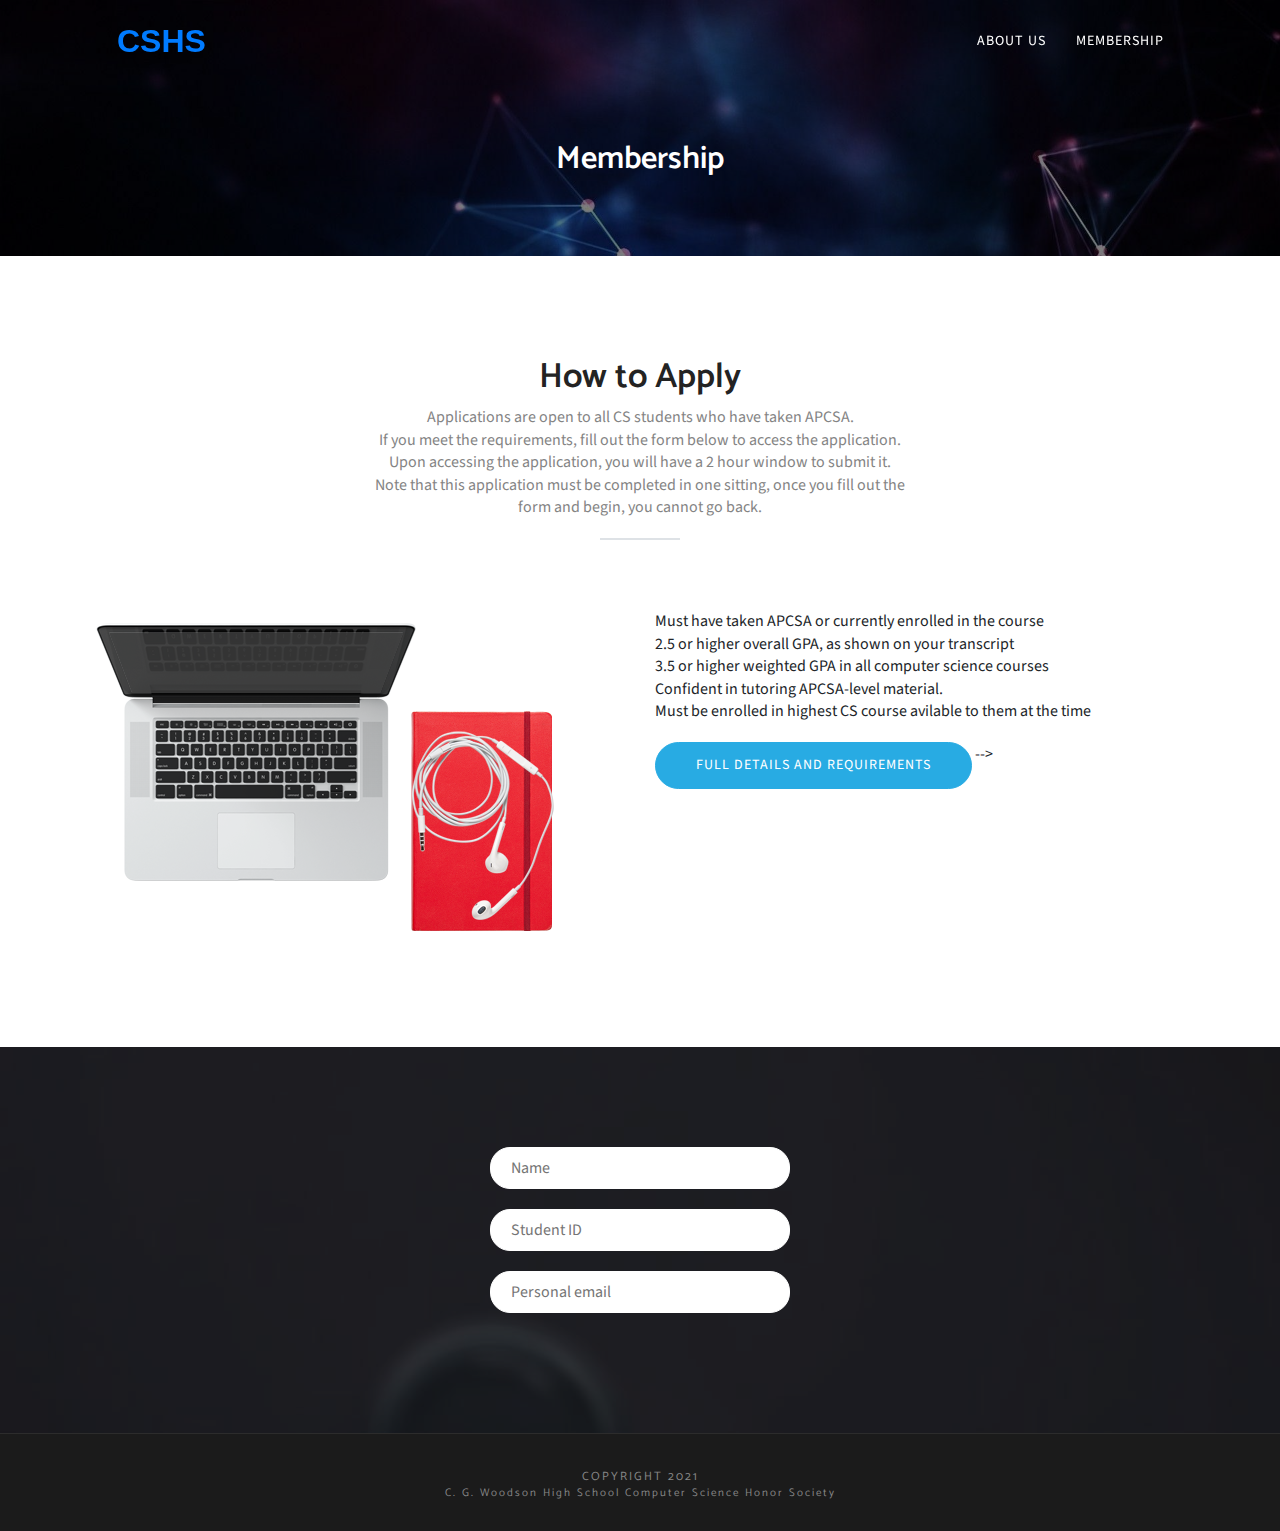
==== commit 770b935a: "refactoring" ====
--- a/membership.html
+++ b/membership.html
@@ -30,7 +30,7 @@
         <!-- main nav -->
         <nav class="navbar navbar-expand-lg navbar-light">
         <!-- logo -->
-        <a class="navbar-brand logo" href="https://woodson-cshs.vercel.app/index.html">
+        <a class="navbar-brand logo" href="./">
         </a>
             <a class="nav-item" href="https://woodson-cshs.vercel.app/#">
                 <span style="font-weight: bold; font-size: 2rem; font-family: Segoe UI, Tahoma, Geneva, Verdana, sans-serif;">CSHS</span>
@@ -47,7 +47,7 @@
                 <a class="nav-link" href="#about">About Us</a>
             </li>
             <li class="nav-item ">
-                <a class="nav-link" href="membership.html">Membership</a>
+                <a class="nav-link" href="membership">Membership</a>
             </li>
             </ul>
         </div>
@@ -193,7 +193,7 @@
     
     <div class="footer-bottom">
         <h5>Copyright 2021</h5>
-        <h6>W.T. Woodson High School Computer Science Honor Society</h6>
+        <h6>C. G. Woodson High School Computer Science Honor Society</h6>
     </div>
     </footer> 
 
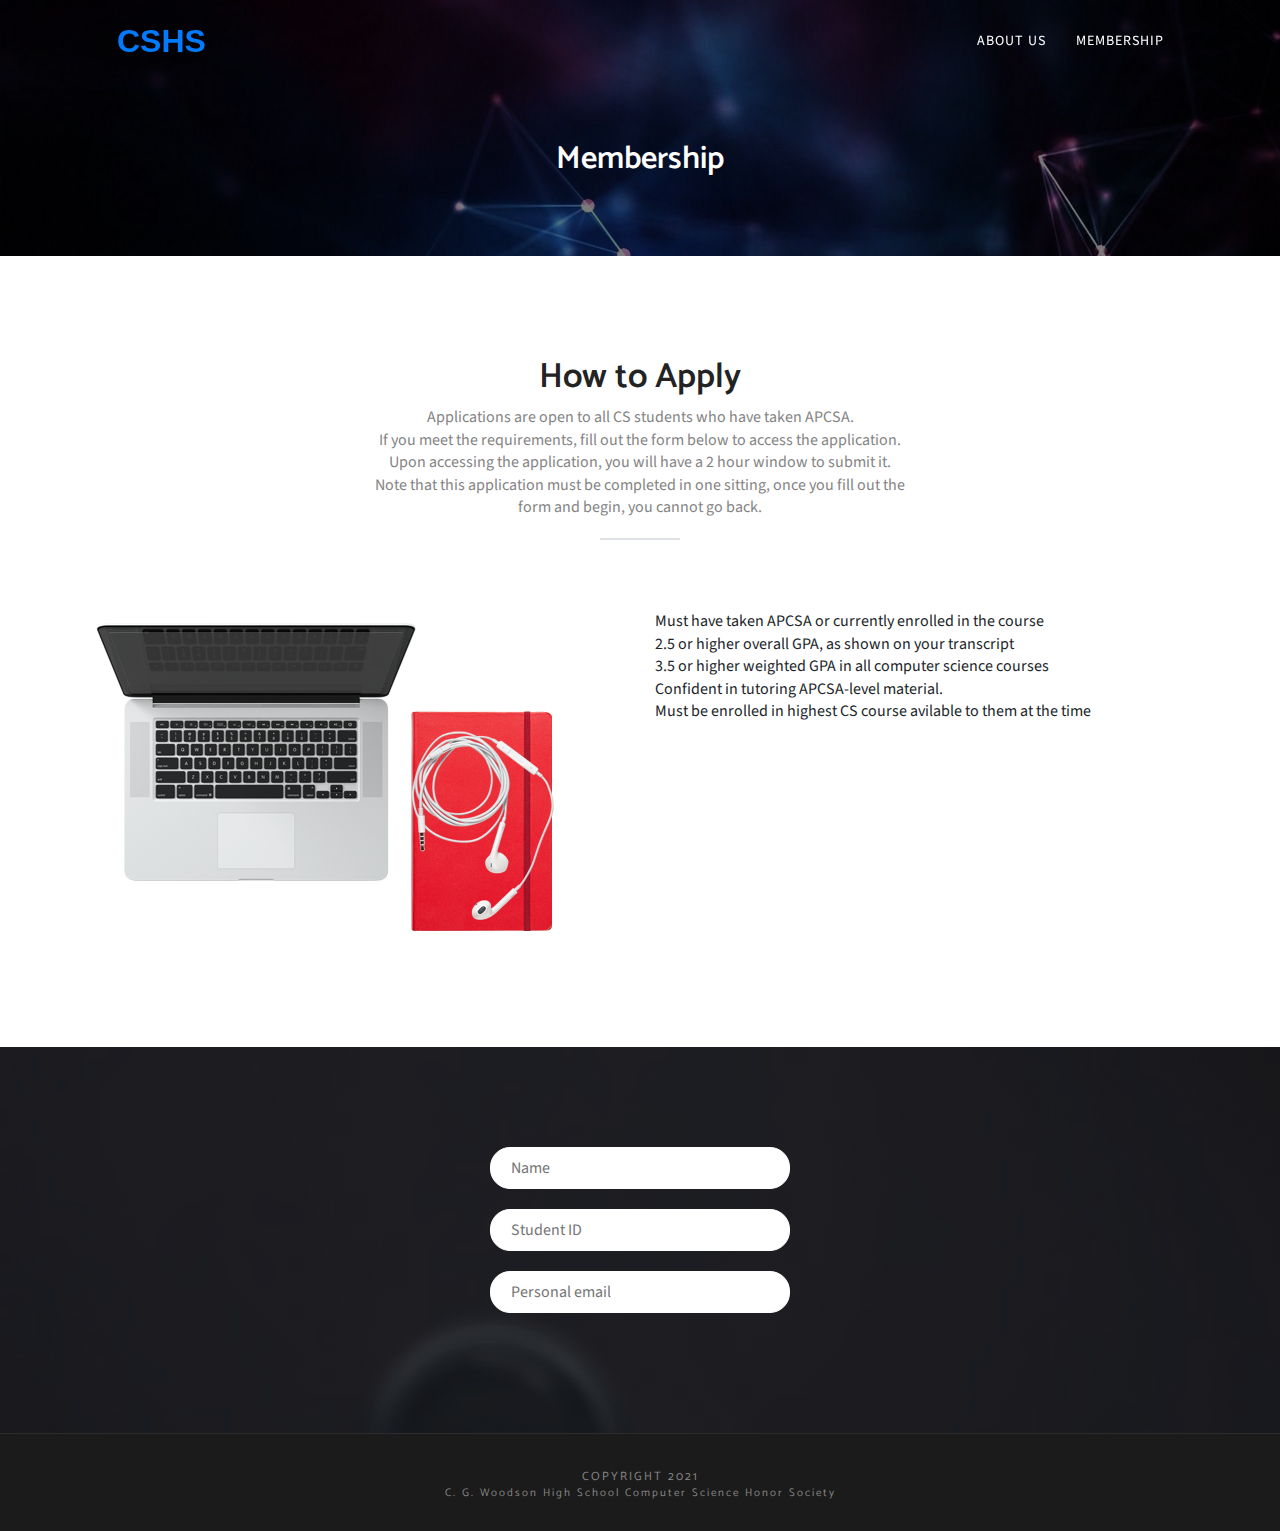
==== commit 279f1540: "fixed problems" ====
--- a/membership.html
+++ b/membership.html
@@ -99,9 +99,9 @@
                         <li>Confident in tutoring APCSA-level material.</li>
                         <li>Must be enrolled in highest CS course avilable to them at the time</li>
                     </ul>
-                    <a href="https://woodson-cshs.vercel.app/application_details.pdf" class="btn btn-main mt-20" download="">Full details and requirements</a>
+                    <!-- <a href="https://woodson-cshs.vercel.app/application_details.pdf" class="btn btn-main mt-20" download="">Full details and requirements</a> -->
     <!--         <button id="openTeacherLink" class="btn btn-main mt-20">Request Teacher Recommendation</button> -->
-            <script>
+            <!-- <script>
                 // Get the button element by its id
                 var button = document.getElementById("openTeacherLink");
                 
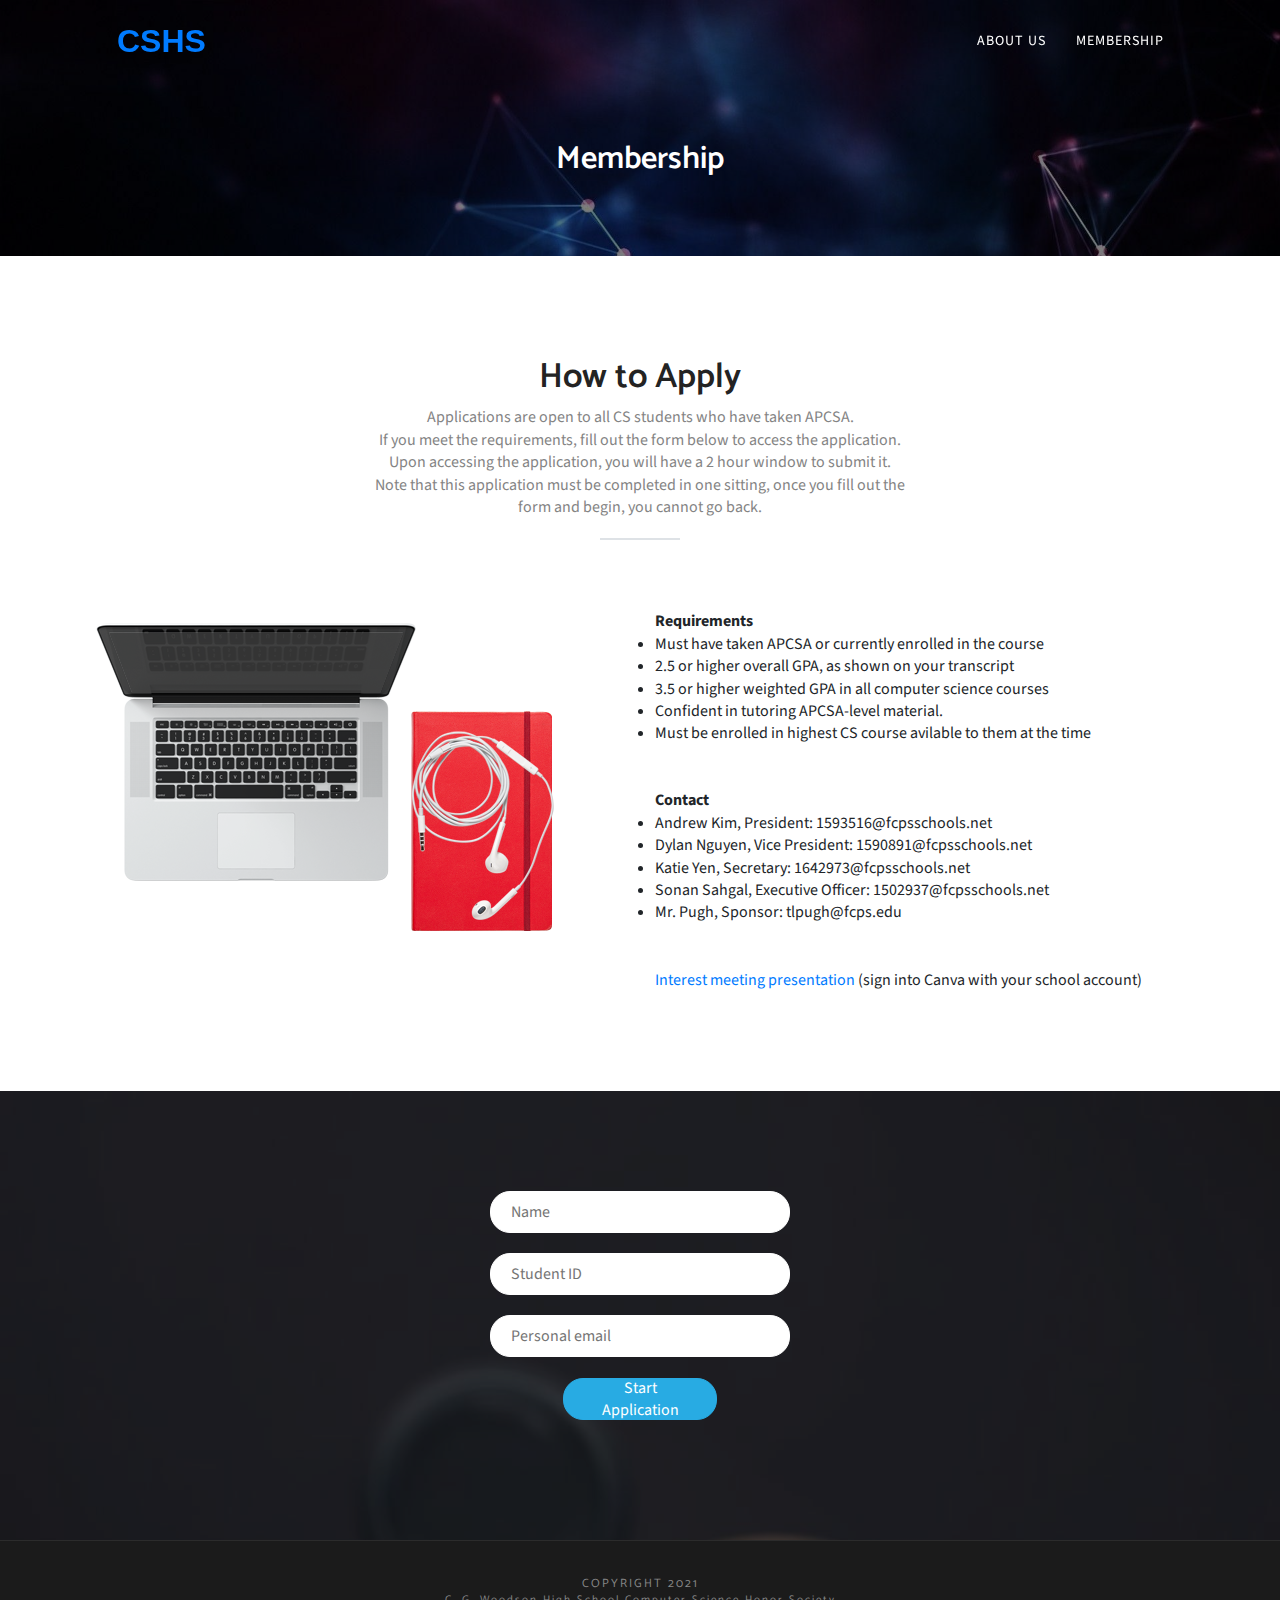
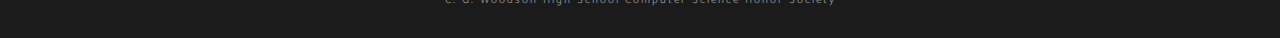
==== commit 9b05a790: "published application info" ====
--- a/membership.html
+++ b/membership.html
@@ -92,13 +92,25 @@
                     <img src="../assets/about-2.png" class="img-fluid" alt="">
                 </div>
                 <div class="col-md-6">
-                    <ul class="checklist">
+                    <b>Requirements</b>
                         <li>Must have taken APCSA or currently enrolled in the course</li>
                         <li>2.5 or higher overall GPA, as shown on your transcript</li>
                         <li>3.5 or higher weighted GPA in all computer science courses</li>
                         <li>Confident in tutoring APCSA-level material.</li>
                         <li>Must be enrolled in highest CS course avilable to them at the time</li>
-                    </ul>
+
+                    <br><br>
+
+                    <b>Contact</b>
+                        <li>Andrew Kim, President: 1593516@fcpsschools.net</li>
+                        <li>Dylan Nguyen, Vice President: 1590891@fcpsschools.net</li>
+                        <li>Katie Yen, Secretary: 1642973@fcpsschools.net</li>
+                        <li>Sonan Sahgal, Executive Officer: 1502937@fcpsschools.net</li>
+                        <li>Mr. Pugh, Sponsor: tlpugh@fcps.edu</li>
+
+                    <br><br>
+
+                    <a href="https://www.canva.com/design/DAGRIQ5kkbE/PAxsrYXNsDIjm5rkqVB5DQ/edit?utm_content=DAGRIQ5kkbE&utm_campaign=designshare&utm_medium=link2&utm_source=sharebutton" target="_blank">Interest meeting presentation</a> (sign into Canva with your school account)
                     <!-- <a href="https://woodson-cshs.vercel.app/application_details.pdf" class="btn btn-main mt-20" download="">Full details and requirements</a> -->
     <!--         <button id="openTeacherLink" class="btn btn-main mt-20">Request Teacher Recommendation</button> -->
             <!-- <script>
@@ -140,11 +152,11 @@
                         <label class="form-section">
                             <input class="form-input" placeholder="Personal email" type="text" name="name">
                         </label>
-                        <!-- <label class="form-section">
+                        <label class="form-section">
                             <button type="submit" id="start-button"
                             onclick="openApplicationForm()"
                             >Start Application</button>
-                        </label> -->
+                        </label>
                     </form>
 
 
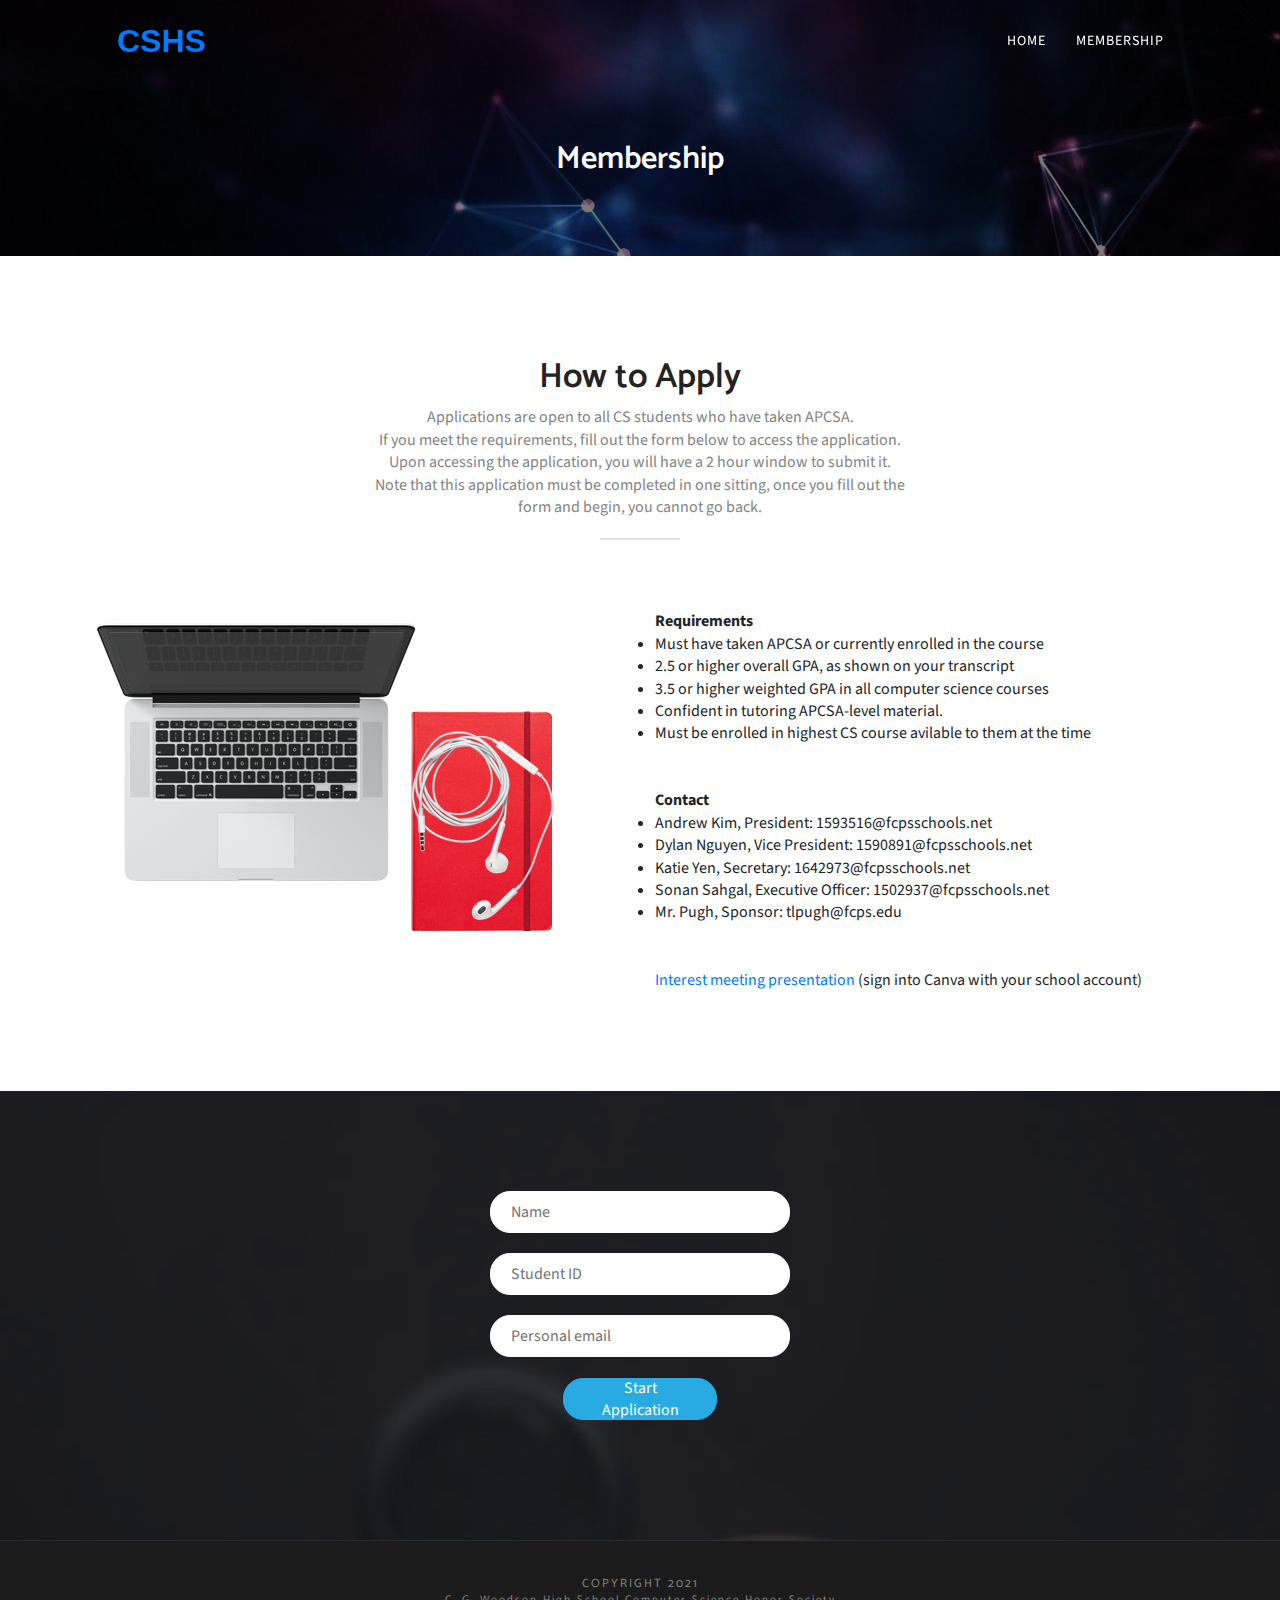
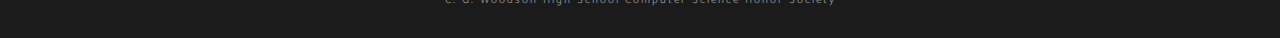
==== commit 3eccd892: "added delay" ====
--- a/membership.html
+++ b/membership.html
@@ -44,7 +44,7 @@
         <div class="collapse navbar-collapse" id="navigation">
             <ul class="navbar-nav ml-auto text-center">
             <li class="nav-item ">
-                <a class="nav-link" href="#about">About Us</a>
+                <a class="nav-link" href="/">Home</a>
             </li>
             <li class="nav-item ">
                 <a class="nav-link" href="membership">Membership</a>
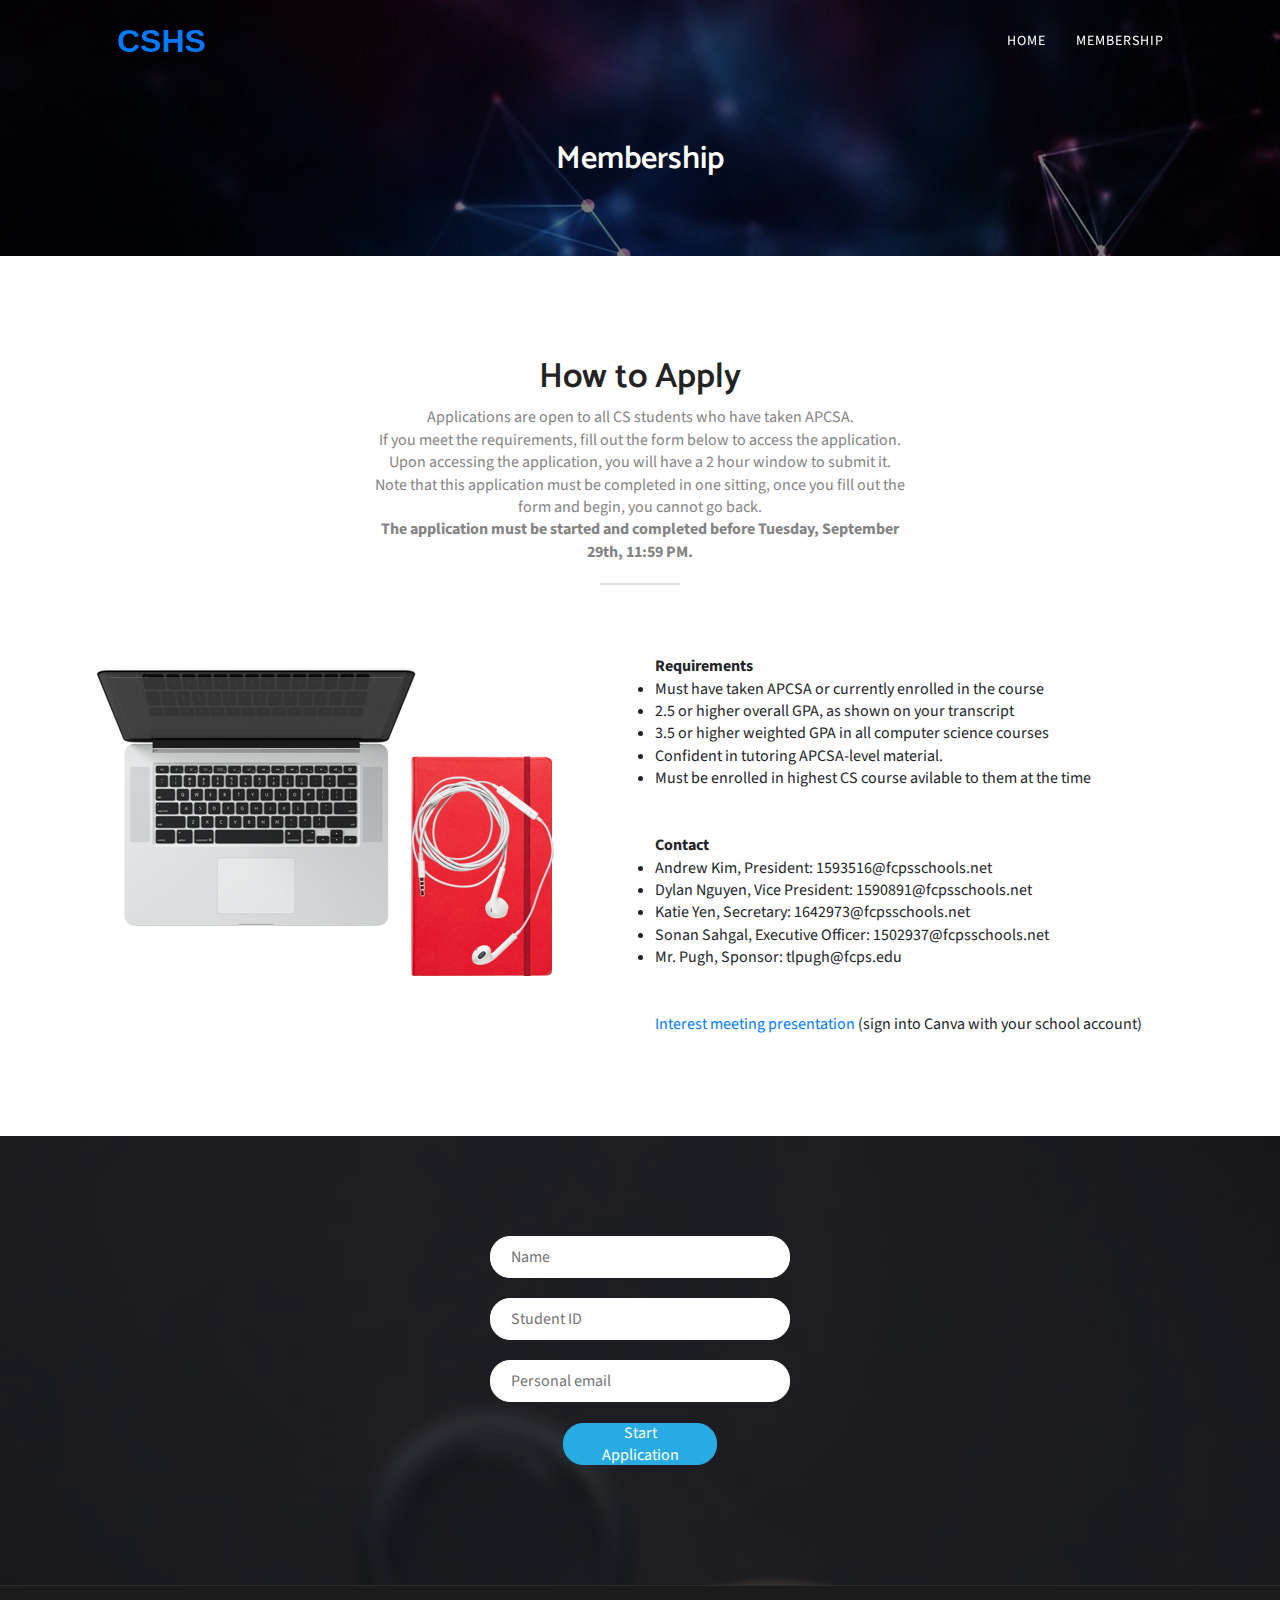
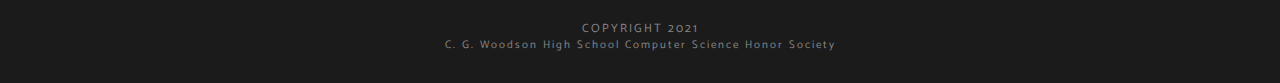
==== commit 18274316: "deadline" ====
--- a/membership.html
+++ b/membership.html
@@ -83,6 +83,7 @@
             <p>If you meet the requirements, fill out the form below to access the application.</p>
             <p>Upon accessing the application, you will have a 2 hour window to submit it.</p>
             <p>Note that this application must be completed in one sitting, once you fill out the form and begin, you cannot go back.</p>
+            <p><b>The application must be started and completed before Tuesday, September 29th, 11:59 PM.</b></p>
                         <div class="border"></div>
                     </div>
                 </div>
@@ -141,7 +142,7 @@
         <div class="fcf-body">
             <div id="fcf-form">
                 <div class="form-elements" style="color: white;">
-                    <form action="https://formspree.io/f/movaoaee" target="https://forms.gle/Y41dBiAZgpLcd3Kw6" method="post">
+                    <form action="https://formspree.io/f/mnnakdoy" target="https://forms.gle/Y41dBiAZgpLcd3Kw6" method="post">
 
                         <label class="form-section">
                             <input class="form-input" placeholder="Name" type="text" name="name">
